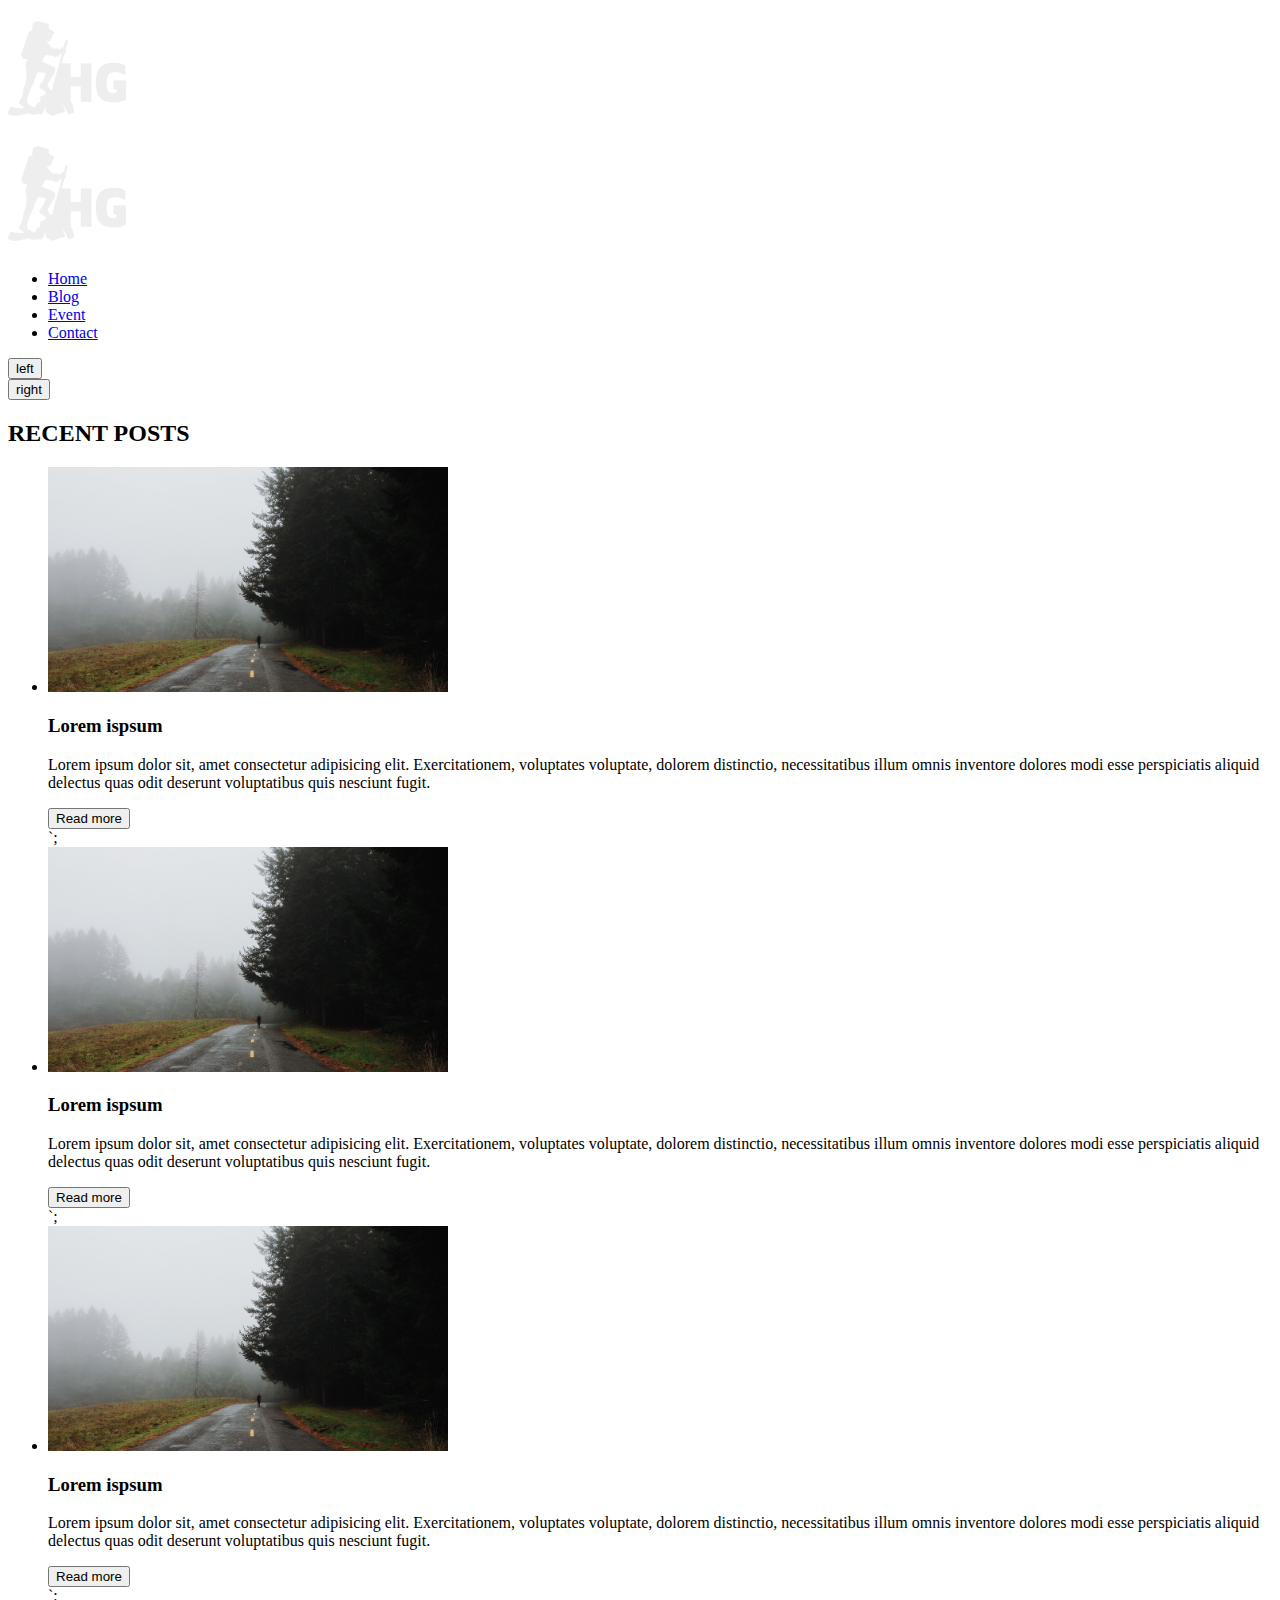
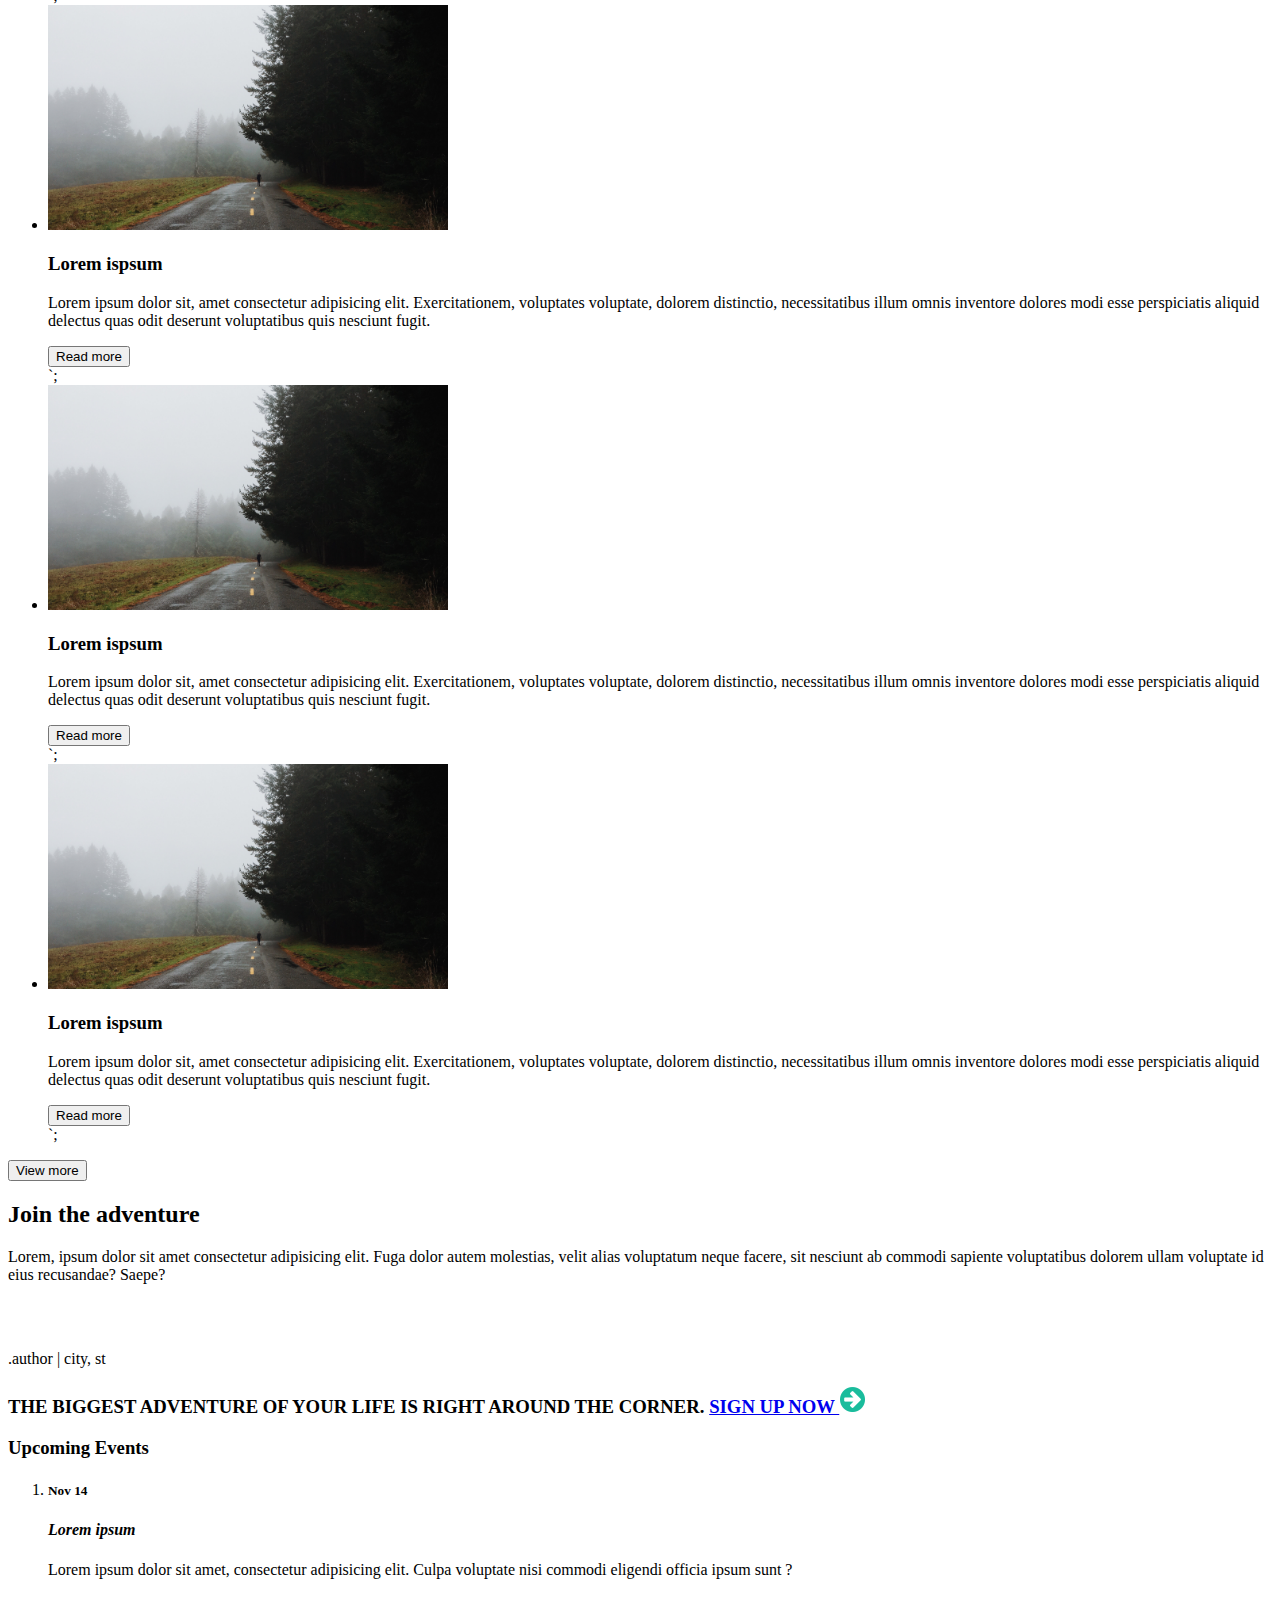
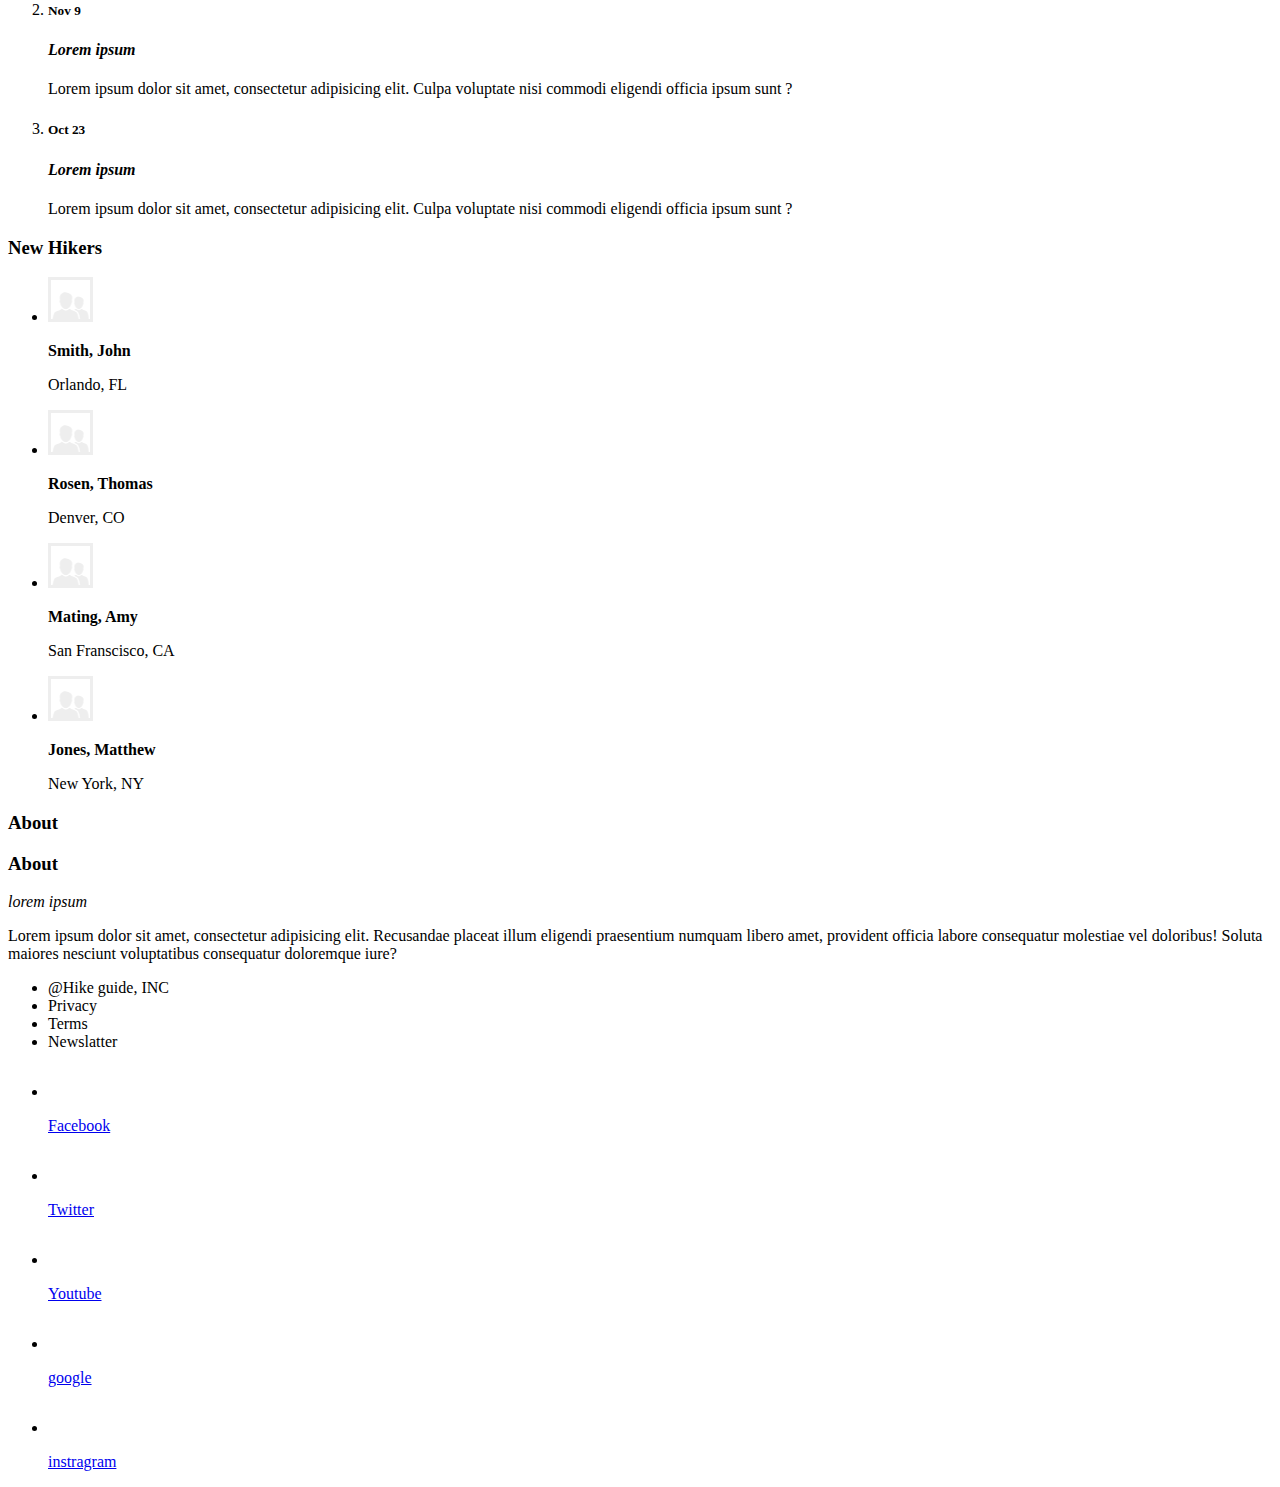
==== index.html @ 16c68457 "Validated all of the hmtl documents" ====
<!-- HTML Comment -->
<!DOCTYPE html>
<html lang="en">

<head>
    <meta charset="UTF-8">
    <meta name="viewport" content="width=device-width, initial-scale=1.0">
    <meta http-equiv="X-UA-Compatible" content="ie=edge">
    <title>Hiker Guide</title>
</head>

<body>
    <header>
        <h1>
            <img src="images/hikersGuide.png" alt="Hiker Guide Logo">
        </h1>
        <nav>
            <h1>
                <img src="images/hikersGuide.png" alt="Hiker Guide Logo">
            </h1>
            <ul>
                <li><a href="#"> Home </a></li>
                <li><a href="./blog.html"> Blog </a></li>
                <li><a href="./Events.html"> Event </a></li>
                <li><a href="./contact.html"> Contact </a></li>
            </ul>
        </nav>


        <button>
            left
        </button>

        <div class="locations"">
                
            </div>
            <button>
                right
            </button>
       
    </header>
    <main>
        <section>
            
                <h2>RECENT POSTS</h2>
        
            
                <ul class=" posts">

            <li>
                <article>
                    <img src="images/hikers1002.jpg" width="400" alt="">
                    <h3>Lorem ispsum </h3>
                    <p>Lorem ipsum dolor sit, amet consectetur adipisicing elit. Exercitationem, voluptates voluptate,
                        dolorem distinctio, necessitatibus illum omnis inventore dolores modi esse perspiciatis aliquid
                        delectus quas odit deserunt voluptatibus quis nesciunt fugit.</p>
                    <button>Read more</button>
                </article>
            </li>`;
            <li>
                <article>
                    <img src="images/hikers1002.jpg" width="400" alt="">
                    <h3>Lorem ispsum </h3>
                    <p>Lorem ipsum dolor sit, amet consectetur adipisicing elit. Exercitationem, voluptates voluptate,
                        dolorem distinctio, necessitatibus illum omnis inventore dolores modi esse perspiciatis aliquid
                        delectus quas odit deserunt voluptatibus quis nesciunt fugit.</p>
                    <button>Read more</button>
                </article>
            </li>`;
            <li>
                <article>
                    <img src="images/hikers1002.jpg" width="400" alt="">
                    <h3>Lorem ispsum </h3>
                    <p>Lorem ipsum dolor sit, amet consectetur adipisicing elit. Exercitationem, voluptates voluptate,
                        dolorem distinctio, necessitatibus illum omnis inventore dolores modi esse perspiciatis aliquid
                        delectus quas odit deserunt voluptatibus quis nesciunt fugit.</p>
                    <button>Read more</button>
                </article>
            </li>`;
            <li>
                <article>
                    <img src="images/hikers1002.jpg" width="400" alt="">
                    <h3>Lorem ispsum </h3>
                    <p>Lorem ipsum dolor sit, amet consectetur adipisicing elit. Exercitationem, voluptates voluptate,
                        dolorem distinctio, necessitatibus illum omnis inventore dolores modi esse perspiciatis aliquid
                        delectus quas odit deserunt voluptatibus quis nesciunt fugit.</p>
                    <button>Read more</button>
                </article>
            </li>`;
            <li>
                <article>
                    <img src="images/hikers1002.jpg" width="400" alt="">
                    <h3>Lorem ispsum </h3>
                    <p>Lorem ipsum dolor sit, amet consectetur adipisicing elit. Exercitationem, voluptates voluptate,
                        dolorem distinctio, necessitatibus illum omnis inventore dolores modi esse perspiciatis aliquid
                        delectus quas odit deserunt voluptatibus quis nesciunt fugit.</p>
                    <button>Read more</button>
                </article>
            </li>`;
            <li>
                <article>
                    <img src="images/hikers1002.jpg" width="400" alt="">
                    <h3>Lorem ispsum </h3>
                    <p>Lorem ipsum dolor sit, amet consectetur adipisicing elit. Exercitationem, voluptates voluptate,
                        dolorem distinctio, necessitatibus illum omnis inventore dolores modi esse perspiciatis aliquid
                        delectus quas odit deserunt voluptatibus quis nesciunt fugit.</p>
                    <button>Read more</button>
                </article>
            </li>`;

            </ul>


            <button>
                View more
            </button>
            </section>
            <section>
                <div>
                    <h2>Join the adventure</h2>
                    <p>Lorem, ipsum dolor sit amet consectetur adipisicing elit. Fuga dolor autem molestias, velit alias
                        voluptatum neque facere, sit nesciunt ab commodi sapiente voluptatibus dolorem ullam voluptate
                        id
                        eius recusandae? Saepe?</p>
                    <div>
                        <img src="images/twitter.png" alt="">
                        <p> .author | city, st </p>
                    </div>
                </div>
                <div>

                    <h3>THE BIGGEST ADVENTURE OF YOUR LIFE IS RIGHT AROUND THE CORNER. <strong><a href="signUp.html">
                                SIGN UP NOW
                                <img src="images/arrow.png" alt=""></a></strong></h3>

                </div>
            </section>

            </main>
            <footer>
                <section>

                    <h3>Upcoming Events</h3>
                    <ol class="events">

                        <li>

                            <h5>Nov <strong>14</strong> </h5>
                            <h4><em>Lorem ipsum</em></h4>
                            <p>Lorem ipsum dolor sit amet, consectetur adipisicing elit. Culpa voluptate nisi commodi
                                eligendi officia ipsum sunt ?</p>

                        </li>
                        <li>

                            <h5>Nov <strong>9</strong> </h5>
                            <h4><em>Lorem ipsum</em></h4>
                            <p>Lorem ipsum dolor sit amet, consectetur adipisicing elit. Culpa voluptate nisi commodi
                                eligendi officia ipsum sunt ?</p>

                        </li>
                        <li>

                            <h5>Oct <strong>23</strong> </h5>
                            <h4><em>Lorem ipsum</em></h4>
                            <p>Lorem ipsum dolor sit amet, consectetur adipisicing elit. Culpa voluptate nisi commodi
                                eligendi officia ipsum sunt ?</p>

                        </li>
                    </ol>
                </section>
                <section>
                    <h3>New Hikers</h3>
                    <ul class="hikers-list">
                        <li>

                            <img src="images/user.png" alt="">
                            <p><strong>Smith, John</strong></p>
                            <p>Orlando, FL</p>

                        </li>
                        <li>

                            <img src="images/user.png" alt="">
                            <p><strong>Rosen, Thomas</strong></p>
                            <p>Denver, CO</p>

                        </li>
                        <li>

                            <img src="images/user.png" alt="">
                            <p><strong>Mating, Amy</strong></p>
                            <p>San Franscisco, CA</p>

                        </li>
                        <li>

                            <img src="images/user.png" alt="">
                            <p><strong>Jones, Matthew</strong></p>
                            <p>New York, NY</p>

                        </li>
                    </ul>
                </section>
                <section>
                    <h3><strong>About</strong></h3>
                    <article class="about">
                        <h3><strong>About</strong></h3>

                        <p><em>lorem ipsum </em></p>
                        <p>Lorem ipsum dolor sit amet, consectetur adipisicing elit. Recusandae placeat illum eligendi
                            praesentium numquam libero amet, provident officia labore consequatur molestiae vel
                            doloribus! Soluta maiores nesciunt voluptatibus consequatur doloremque iure?</p>

                    </article>
                </section>
                <ul>
                    <li>@Hike guide, INC</li>
                    <li>Privacy</li>
                    <li>Terms</li>
                    <li>Newslatter</li>
                </ul>
                <ul>
                    <li>
                        <a href="https://www.facebook.com">
                            <img src="images/facebook.png" alt="">
                            <p>Facebook</p>
                        </a>
                    </li>
                    <li>
                        <a href="https://www.twitter.com">
                            <img src="images/twitter.png" alt="">
                            <p>Twitter</p>
                        </a>
                    </li>
                    <li>
                        <a href="https://www.youtube.com">
                            <img src="images/youtube.png" alt="">
                            <p>Youtube</p>
                        </a>
                    </li>
                    <li>
                        <a href="https://www.google.com">
                            <img src="images/google.png" alt="">
                            <p>google</p>
                        </a>
                    </li>
                    <li>
                        <a href="https://www.instragram.com">
                            <img src="images/instagram.png" alt="">
                            <p>instragram</p>
                        </a>
                    </li>
                </ul>
            </footer>
            <!-- <script src="./js/content.js"></script> -->
</body>

</html>
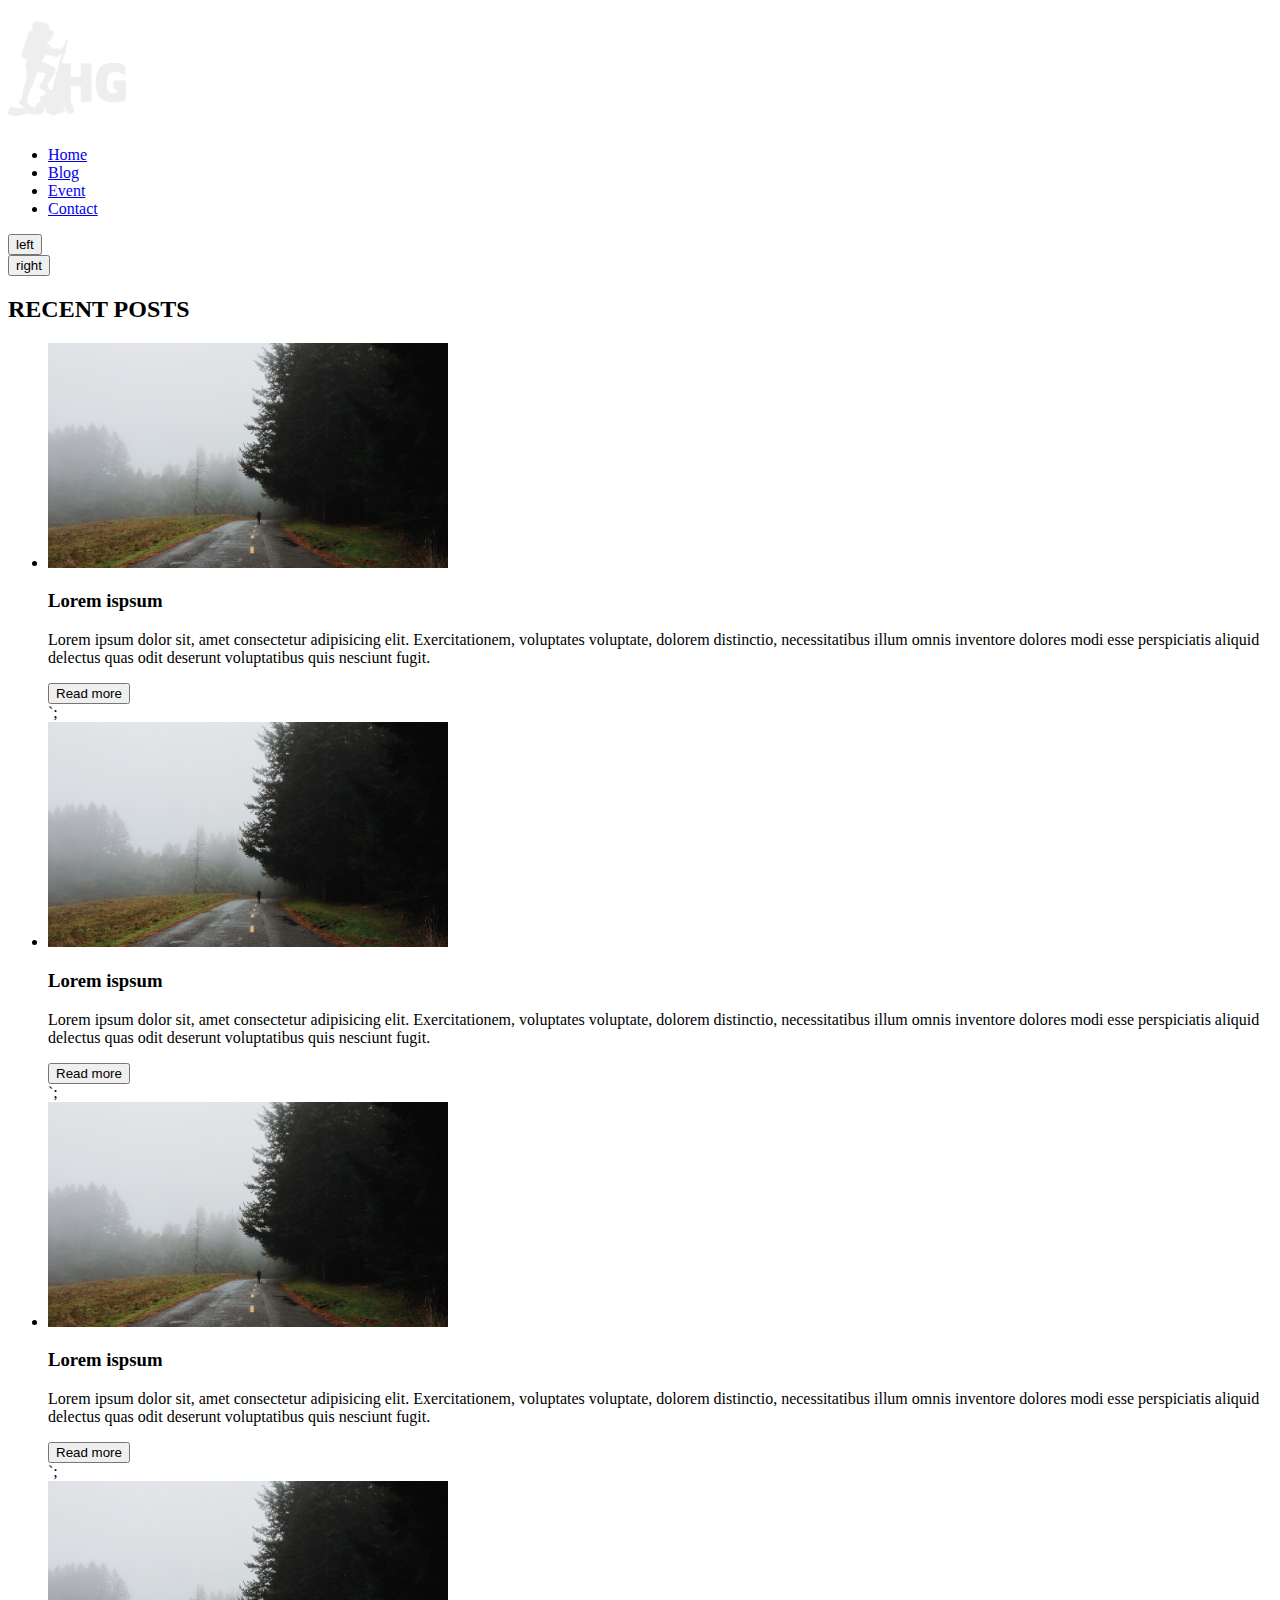
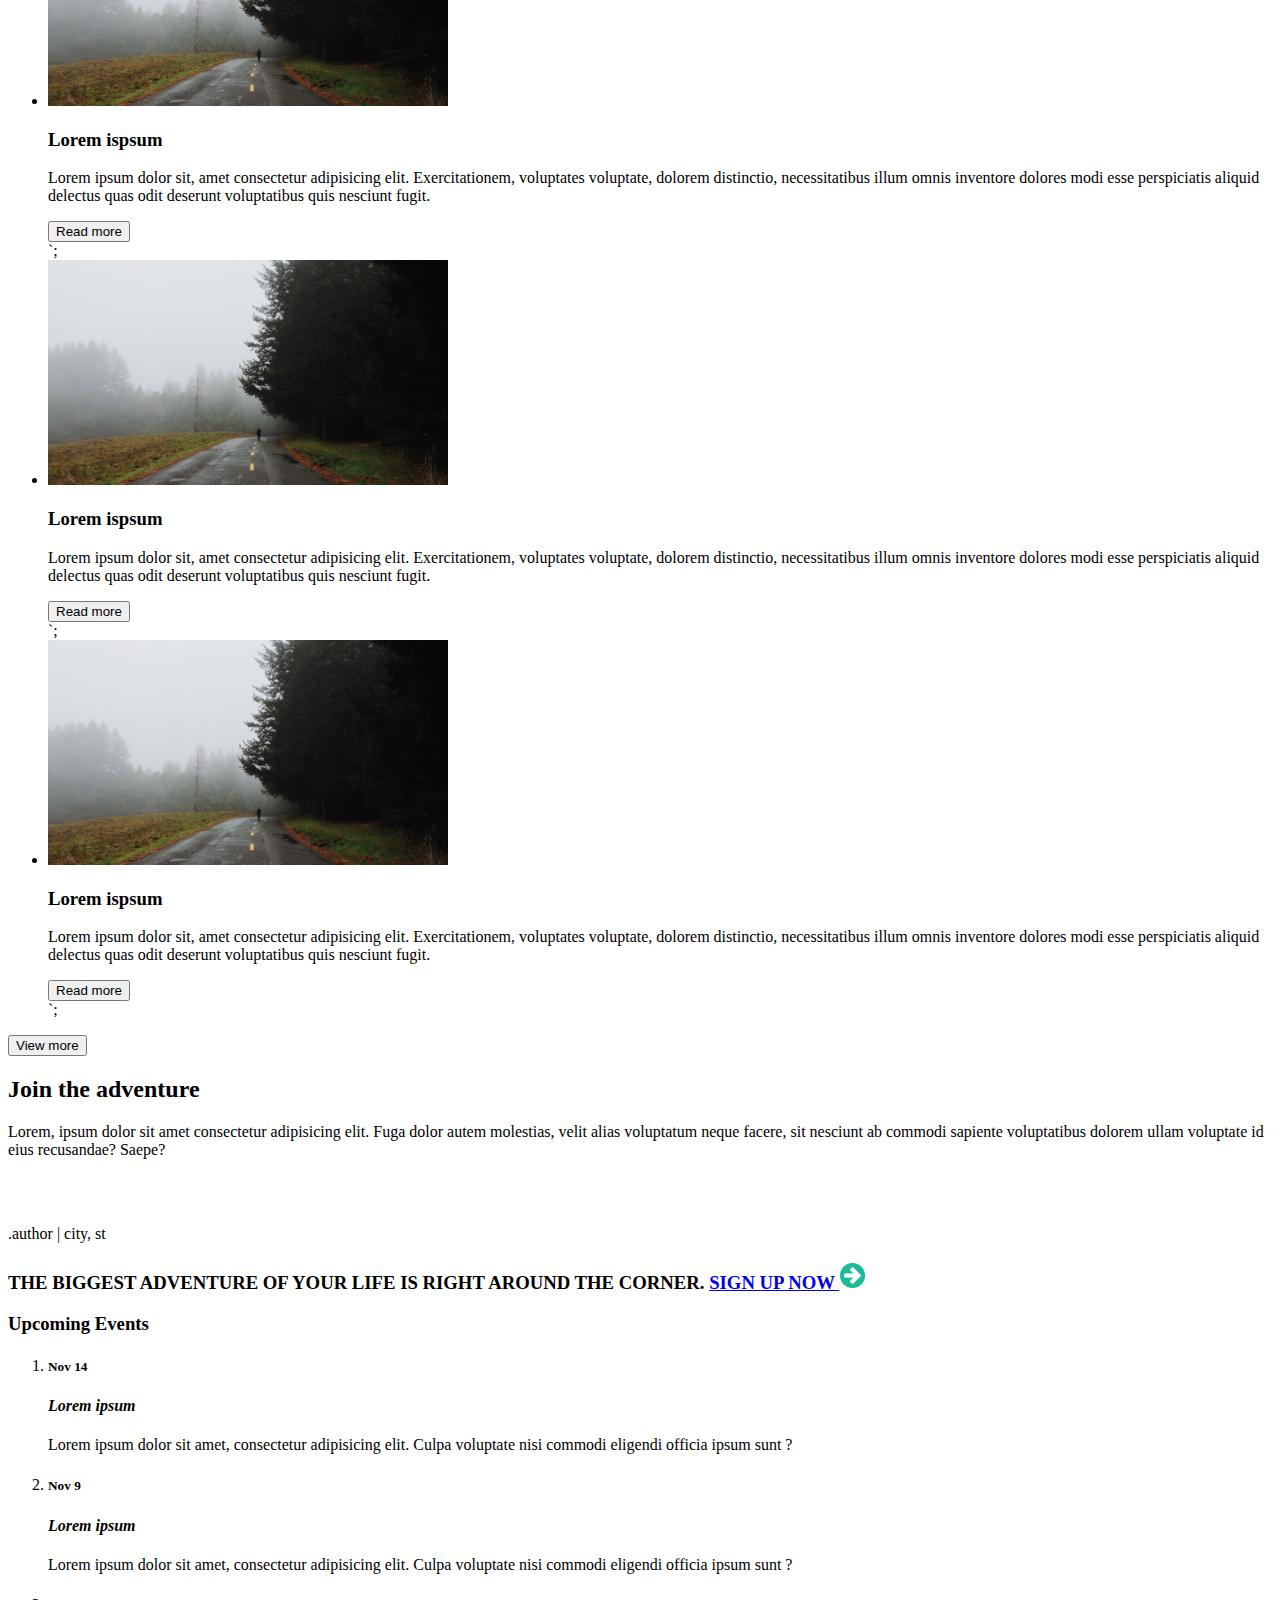
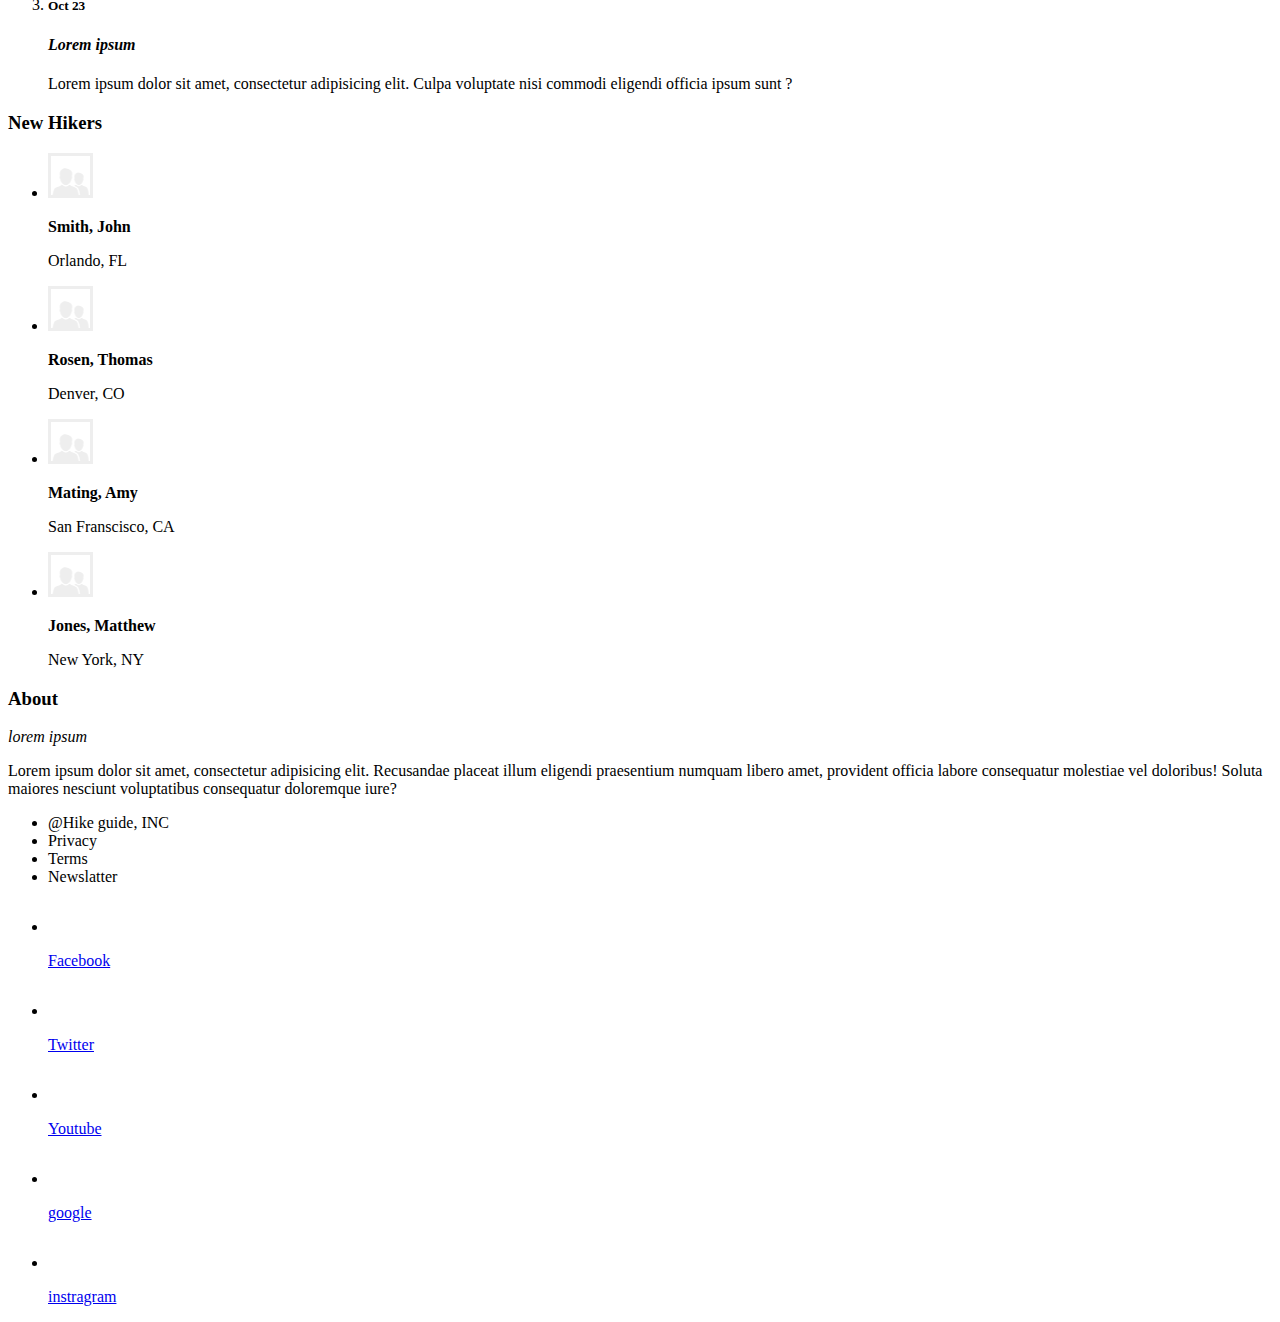
==== commit e3ff6088: "adding json and js to project" ====
--- a/index.html
+++ b/index.html
@@ -15,13 +15,11 @@
             <img src="images/hikersGuide.png" alt="Hiker Guide Logo">
         </h1>
         <nav>
-            <h1>
-                <img src="images/hikersGuide.png" alt="Hiker Guide Logo">
-            </h1>
+
             <ul>
-                <li><a href="#"> Home </a></li>
+                <li><a href="./index.html"> Home </a></li>
                 <li><a href="./blog.html"> Blog </a></li>
-                <li><a href="./Events.html"> Event </a></li>
+                <li><a href="./events.html"> Event </a></li>
                 <li><a href="./contact.html"> Contact </a></li>
             </ul>
         </nav>
@@ -205,7 +203,6 @@
                 <section>
                     <h3><strong>About</strong></h3>
                     <article class="about">
-                        <h3><strong>About</strong></h3>
 
                         <p><em>lorem ipsum </em></p>
                         <p>Lorem ipsum dolor sit amet, consectetur adipisicing elit. Recusandae placeat illum eligendi
@@ -253,7 +250,7 @@
                     </li>
                 </ul>
             </footer>
-            <!-- <script src="./js/content.js"></script> -->
+            <script src="./js/content.js"></script>
 </body>
 
 </html>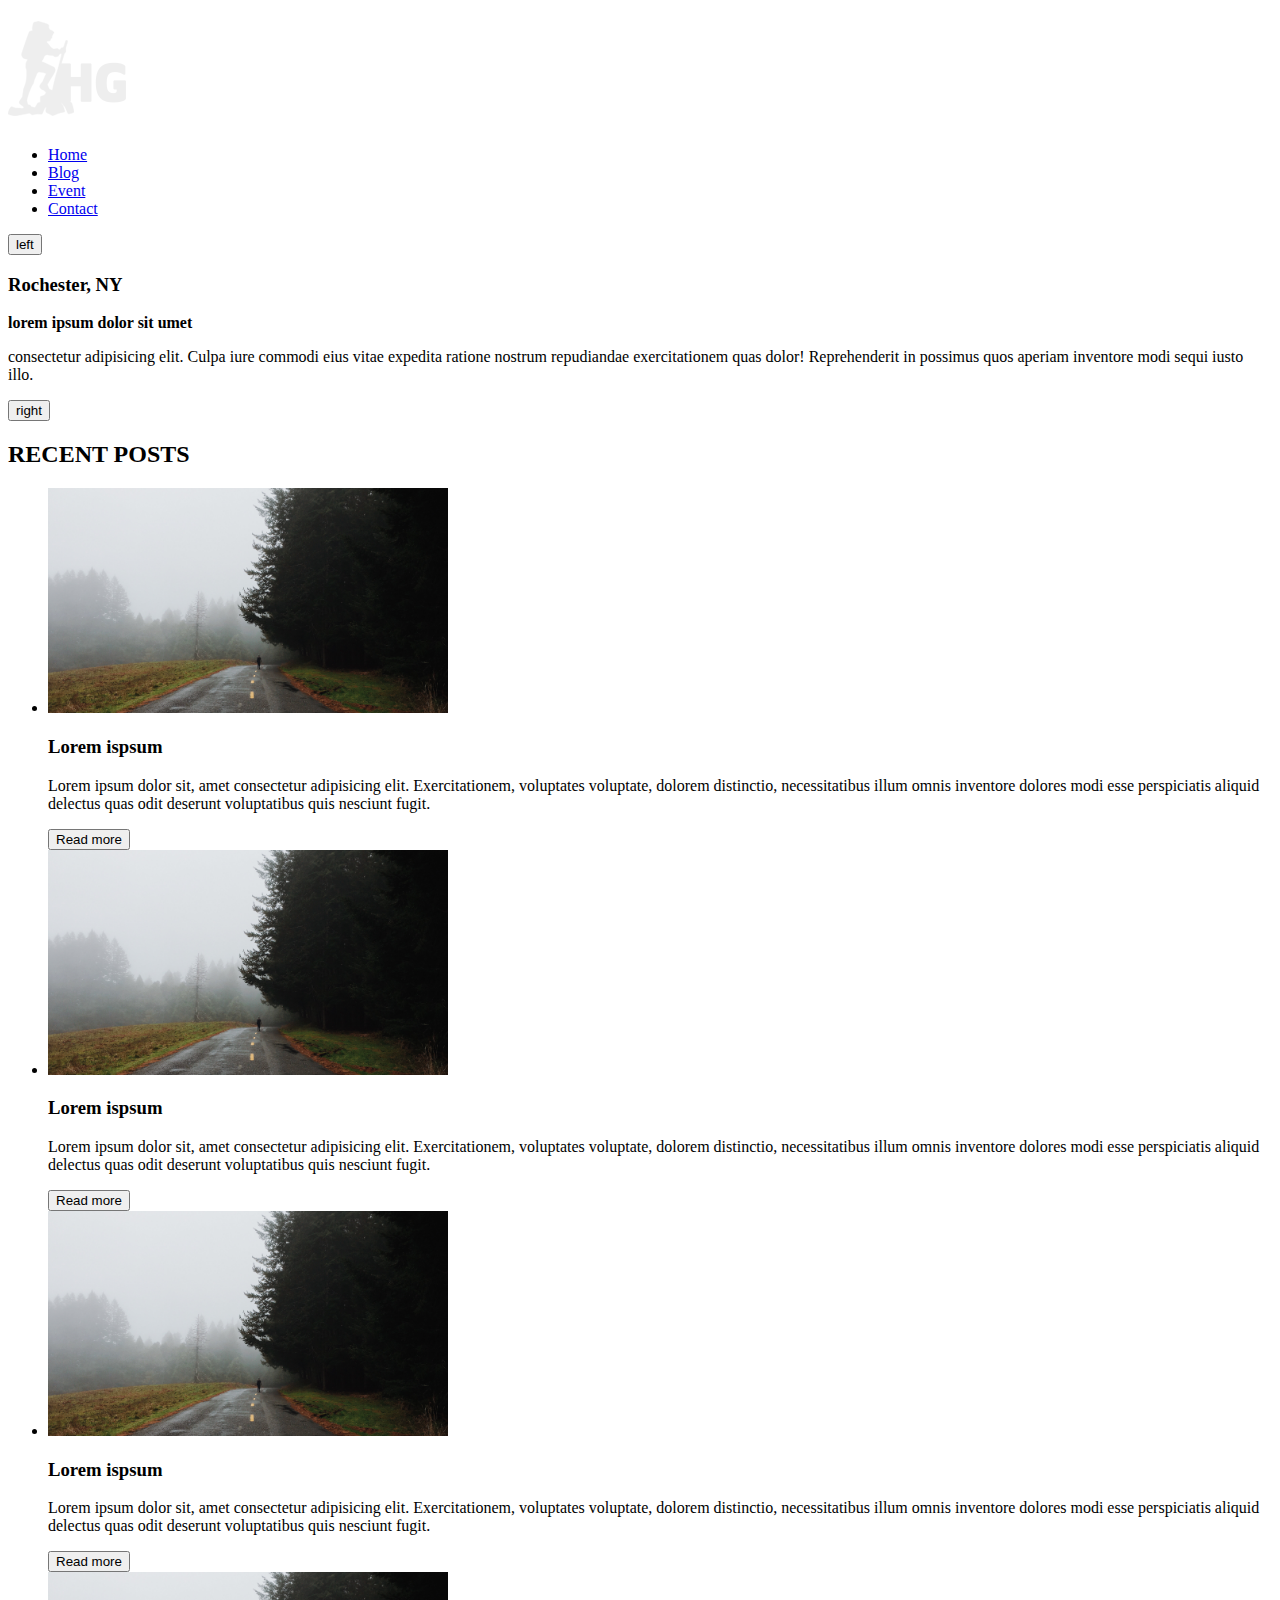
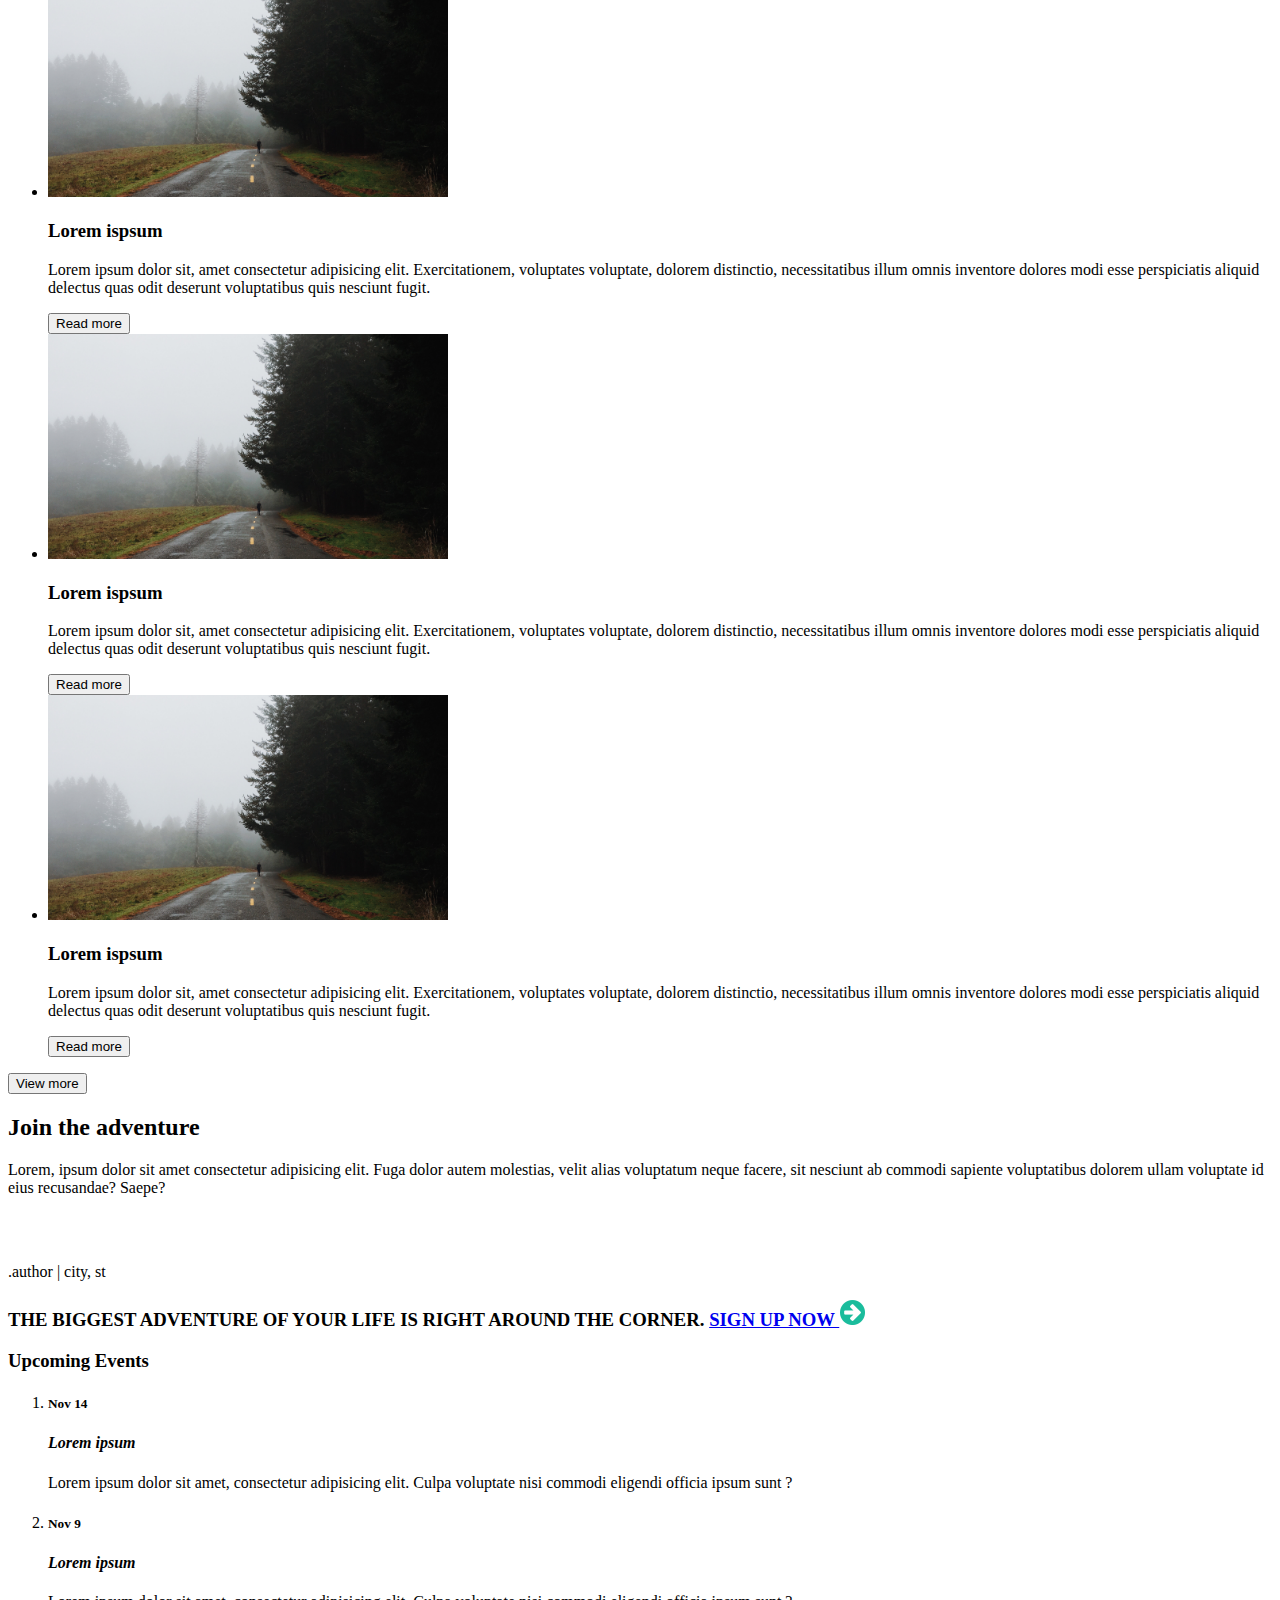
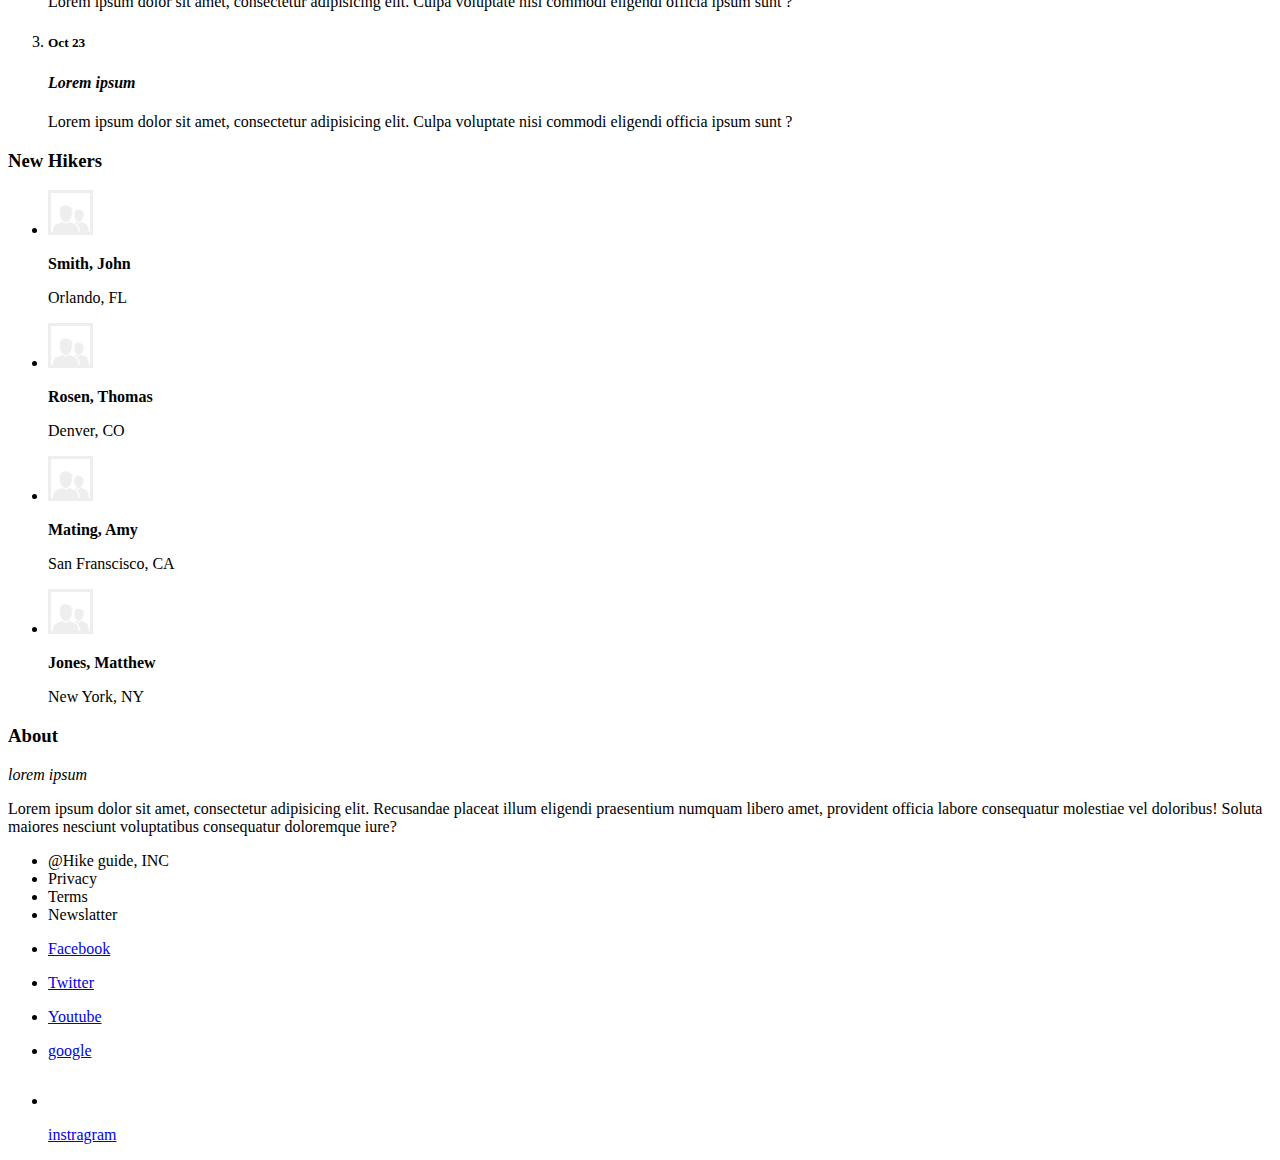
==== commit 164f0371: "Fix index.html and about.html" ====
--- a/index.html
+++ b/index.html
@@ -29,9 +29,12 @@
             left
         </button>
 
-        <div class="locations"">
-                
-            </div>
+           <article class="locations">
+                <h3>Rochester, NY</h3>
+                <strong>lorem ipsum dolor sit umet</strong>
+                <p>consectetur adipisicing elit. Culpa iure commodi eius vitae expedita ratione nostrum repudiandae exercitationem quas dolor! Reprehenderit in possimus quos aperiam inventore modi sequi iusto illo.</p>
+           </article>
+
             <button>
                 right
             </button>
@@ -43,68 +46,68 @@
                 <h2>RECENT POSTS</h2>
         
             
-                <ul class=" posts">
-
-            <li>
-                <article>
-                    <img src="images/hikers1002.jpg" width="400" alt="">
-                    <h3>Lorem ispsum </h3>
-                    <p>Lorem ipsum dolor sit, amet consectetur adipisicing elit. Exercitationem, voluptates voluptate,
-                        dolorem distinctio, necessitatibus illum omnis inventore dolores modi esse perspiciatis aliquid
-                        delectus quas odit deserunt voluptatibus quis nesciunt fugit.</p>
-                    <button>Read more</button>
-                </article>
-            </li>`;
-            <li>
-                <article>
-                    <img src="images/hikers1002.jpg" width="400" alt="">
-                    <h3>Lorem ispsum </h3>
-                    <p>Lorem ipsum dolor sit, amet consectetur adipisicing elit. Exercitationem, voluptates voluptate,
-                        dolorem distinctio, necessitatibus illum omnis inventore dolores modi esse perspiciatis aliquid
-                        delectus quas odit deserunt voluptatibus quis nesciunt fugit.</p>
-                    <button>Read more</button>
-                </article>
-            </li>`;
-            <li>
-                <article>
-                    <img src="images/hikers1002.jpg" width="400" alt="">
-                    <h3>Lorem ispsum </h3>
-                    <p>Lorem ipsum dolor sit, amet consectetur adipisicing elit. Exercitationem, voluptates voluptate,
-                        dolorem distinctio, necessitatibus illum omnis inventore dolores modi esse perspiciatis aliquid
-                        delectus quas odit deserunt voluptatibus quis nesciunt fugit.</p>
-                    <button>Read more</button>
-                </article>
-            </li>`;
-            <li>
-                <article>
-                    <img src="images/hikers1002.jpg" width="400" alt="">
-                    <h3>Lorem ispsum </h3>
-                    <p>Lorem ipsum dolor sit, amet consectetur adipisicing elit. Exercitationem, voluptates voluptate,
-                        dolorem distinctio, necessitatibus illum omnis inventore dolores modi esse perspiciatis aliquid
-                        delectus quas odit deserunt voluptatibus quis nesciunt fugit.</p>
-                    <button>Read more</button>
-                </article>
-            </li>`;
-            <li>
-                <article>
-                    <img src="images/hikers1002.jpg" width="400" alt="">
-                    <h3>Lorem ispsum </h3>
-                    <p>Lorem ipsum dolor sit, amet consectetur adipisicing elit. Exercitationem, voluptates voluptate,
-                        dolorem distinctio, necessitatibus illum omnis inventore dolores modi esse perspiciatis aliquid
-                        delectus quas odit deserunt voluptatibus quis nesciunt fugit.</p>
-                    <button>Read more</button>
-                </article>
-            </li>`;
-            <li>
-                <article>
-                    <img src="images/hikers1002.jpg" width="400" alt="">
-                    <h3>Lorem ispsum </h3>
-                    <p>Lorem ipsum dolor sit, amet consectetur adipisicing elit. Exercitationem, voluptates voluptate,
-                        dolorem distinctio, necessitatibus illum omnis inventore dolores modi esse perspiciatis aliquid
-                        delectus quas odit deserunt voluptatibus quis nesciunt fugit.</p>
-                    <button>Read more</button>
-                </article>
-            </li>`;
+                <ul class="posts">
+
+            <li>
+                <article>
+                    <img src="images/hikers1002.jpg" width="400" alt="">
+                    <h3>Lorem ispsum </h3>
+                    <p>Lorem ipsum dolor sit, amet consectetur adipisicing elit. Exercitationem, voluptates voluptate,
+                        dolorem distinctio, necessitatibus illum omnis inventore dolores modi esse perspiciatis aliquid
+                        delectus quas odit deserunt voluptatibus quis nesciunt fugit.</p>
+                    <button>Read more</button>
+                </article>
+            </li>
+            <li>
+                <article>
+                    <img src="images/hikers1002.jpg" width="400" alt="">
+                    <h3>Lorem ispsum </h3>
+                    <p>Lorem ipsum dolor sit, amet consectetur adipisicing elit. Exercitationem, voluptates voluptate,
+                        dolorem distinctio, necessitatibus illum omnis inventore dolores modi esse perspiciatis aliquid
+                        delectus quas odit deserunt voluptatibus quis nesciunt fugit.</p>
+                    <button>Read more</button>
+                </article>
+            </li>
+            <li>
+                <article>
+                    <img src="images/hikers1002.jpg" width="400" alt="">
+                    <h3>Lorem ispsum </h3>
+                    <p>Lorem ipsum dolor sit, amet consectetur adipisicing elit. Exercitationem, voluptates voluptate,
+                        dolorem distinctio, necessitatibus illum omnis inventore dolores modi esse perspiciatis aliquid
+                        delectus quas odit deserunt voluptatibus quis nesciunt fugit.</p>
+                    <button>Read more</button>
+                </article>
+            </li>
+            <li>
+                <article>
+                    <img src="images/hikers1002.jpg" width="400" alt="">
+                    <h3>Lorem ispsum </h3>
+                    <p>Lorem ipsum dolor sit, amet consectetur adipisicing elit. Exercitationem, voluptates voluptate,
+                        dolorem distinctio, necessitatibus illum omnis inventore dolores modi esse perspiciatis aliquid
+                        delectus quas odit deserunt voluptatibus quis nesciunt fugit.</p>
+                    <button>Read more</button>
+                </article>
+            </li>
+            <li>
+                <article>
+                    <img src="images/hikers1002.jpg" width="400" alt="">
+                    <h3>Lorem ispsum </h3>
+                    <p>Lorem ipsum dolor sit, amet consectetur adipisicing elit. Exercitationem, voluptates voluptate,
+                        dolorem distinctio, necessitatibus illum omnis inventore dolores modi esse perspiciatis aliquid
+                        delectus quas odit deserunt voluptatibus quis nesciunt fugit.</p>
+                    <button>Read more</button>
+                </article>
+            </li>
+            <li>
+                <article>
+                    <img src="images/hikers1002.jpg" width="400" alt="">
+                    <h3>Lorem ispsum </h3>
+                    <p>Lorem ipsum dolor sit, amet consectetur adipisicing elit. Exercitationem, voluptates voluptate,
+                        dolorem distinctio, necessitatibus illum omnis inventore dolores modi esse perspiciatis aliquid
+                        delectus quas odit deserunt voluptatibus quis nesciunt fugit.</p>
+                    <button>Read more</button>
+                </article>
+            </li>
 
             </ul>
 
@@ -200,16 +203,14 @@
                         </li>
                     </ul>
                 </section>
-                <section>
-                    <h3><strong>About</strong></h3>
-                    <article class="about">
-
+                <section class="about">
+                    
+                        <h3><strong>About</strong></h3>
                         <p><em>lorem ipsum </em></p>
                         <p>Lorem ipsum dolor sit amet, consectetur adipisicing elit. Recusandae placeat illum eligendi
                             praesentium numquam libero amet, provident officia labore consequatur molestiae vel
                             doloribus! Soluta maiores nesciunt voluptatibus consequatur doloremque iure?</p>
 
-                    </article>
                 </section>
                 <ul>
                     <li>@Hike guide, INC</li>
@@ -220,25 +221,21 @@
                 <ul>
                     <li>
                         <a href="https://www.facebook.com">
-                            <img src="images/facebook.png" alt="">
                             <p>Facebook</p>
                         </a>
                     </li>
                     <li>
                         <a href="https://www.twitter.com">
-                            <img src="images/twitter.png" alt="">
                             <p>Twitter</p>
                         </a>
                     </li>
                     <li>
                         <a href="https://www.youtube.com">
-                            <img src="images/youtube.png" alt="">
                             <p>Youtube</p>
                         </a>
                     </li>
                     <li>
                         <a href="https://www.google.com">
-                            <img src="images/google.png" alt="">
                             <p>google</p>
                         </a>
                     </li>
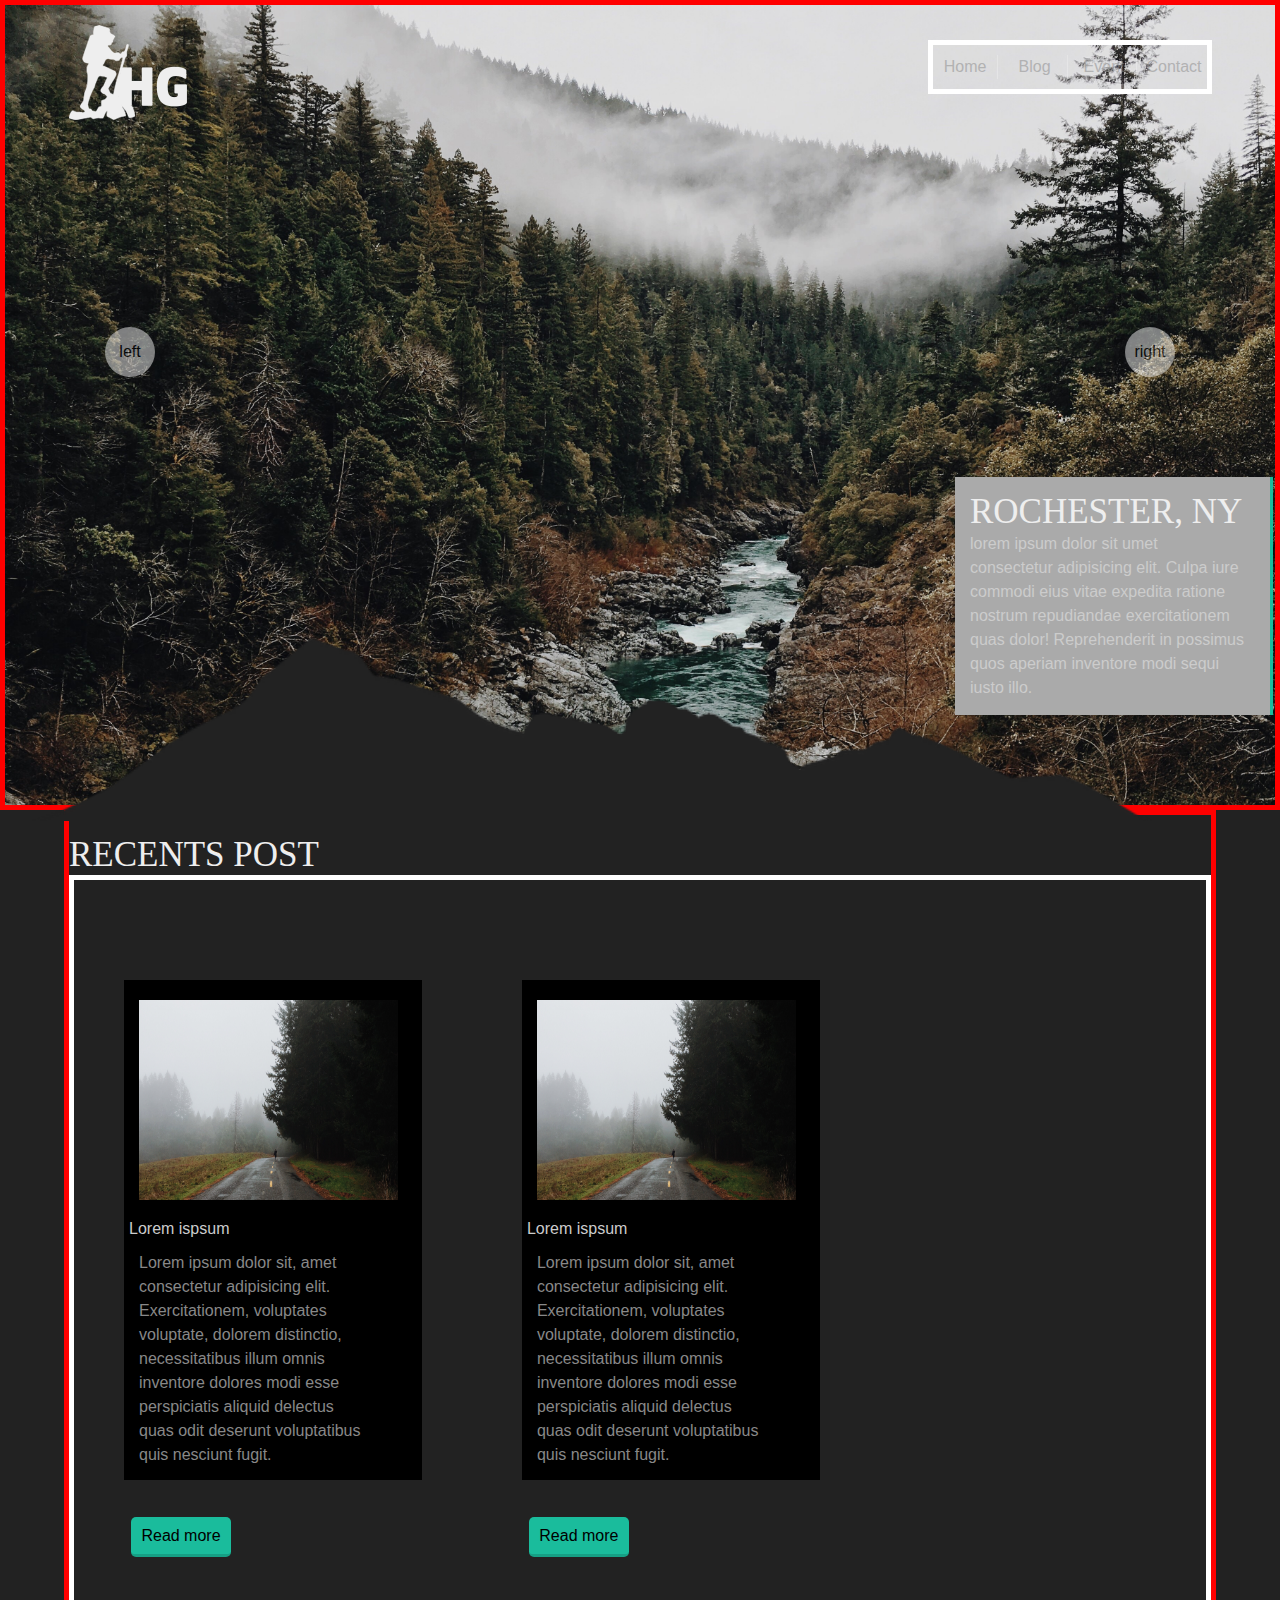
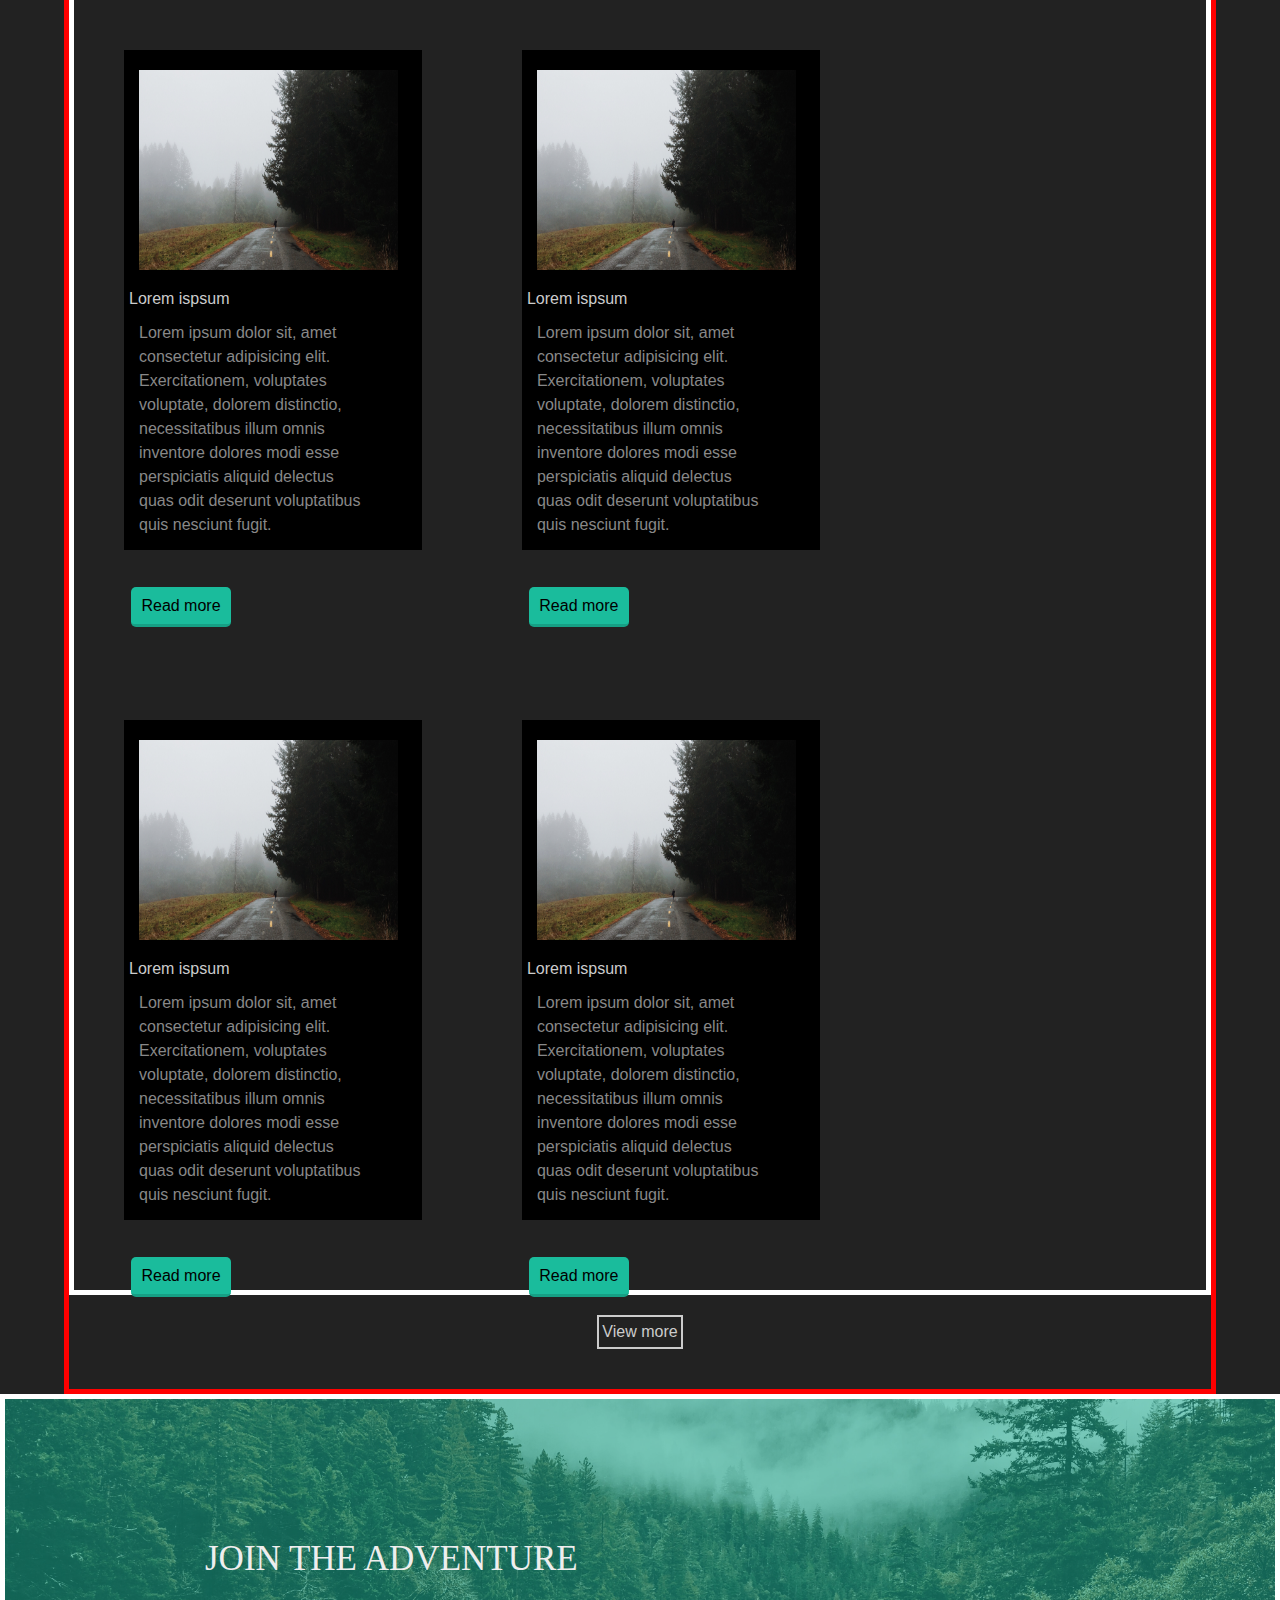
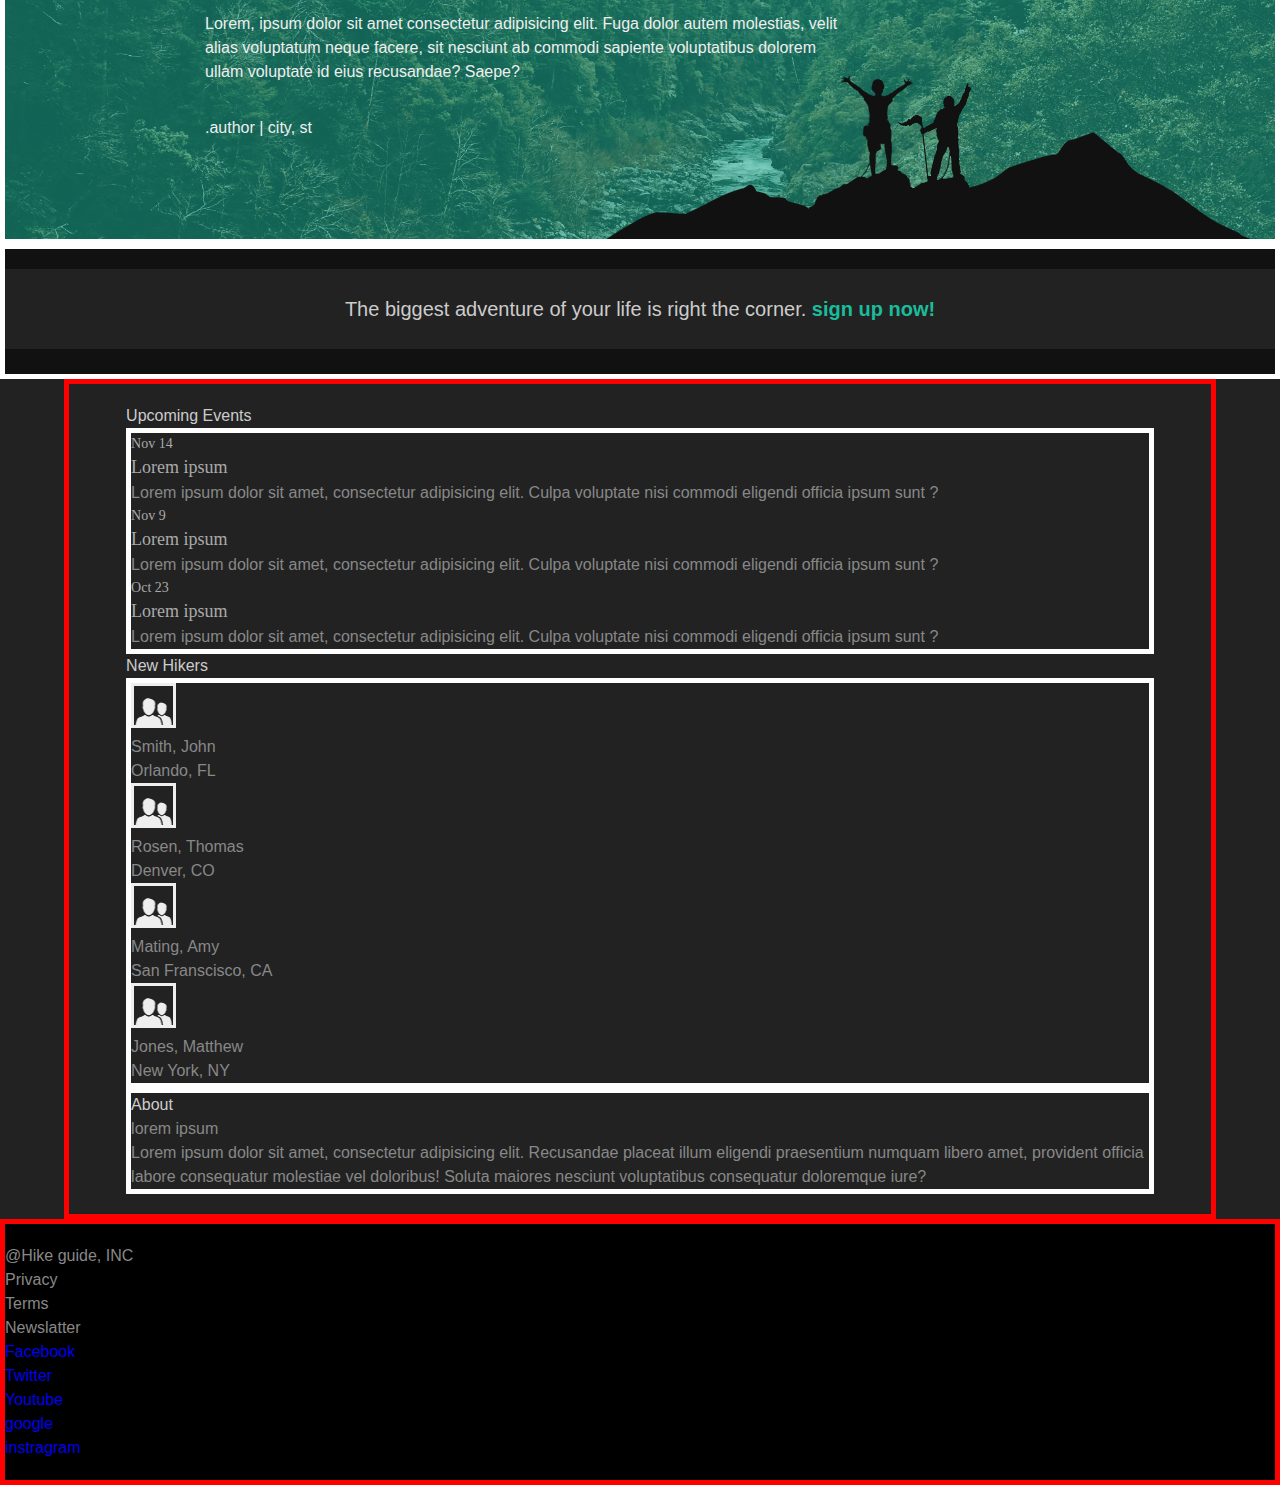
==== commit 7e9c0a4f: "css file created with have of the index page done" ====
--- a/index.html
+++ b/index.html
@@ -7,14 +7,18 @@
     <meta name="viewport" content="width=device-width, initial-scale=1.0">
     <meta http-equiv="X-UA-Compatible" content="ie=edge">
     <title>Hiker Guide</title>
+    <link rel="stylesheet" href="css/reset.css">
+    <link rel="stylesheet" href="css/main.css">
 </head>
 
 <body>
-    <header>
+  <header>
+        <section>
         <h1>
             <img src="images/hikersGuide.png" alt="Hiker Guide Logo">
         </h1>
-        <nav>
+        <nav class="wrapper">
+
 
             <ul>
                 <li><a href="./index.html"> Home </a></li>
@@ -23,231 +27,246 @@
                 <li><a href="./contact.html"> Contact </a></li>
             </ul>
         </nav>
-
-
+    </section>
+    
+    <section id="banner">
+        <div id="carol-buttons">
         <button>
             left
         </button>
-
-           <article class="locations">
-                <h3>Rochester, NY</h3>
-                <strong>lorem ipsum dolor sit umet</strong>
-                <p>consectetur adipisicing elit. Culpa iure commodi eius vitae expedita ratione nostrum repudiandae exercitationem quas dolor! Reprehenderit in possimus quos aperiam inventore modi sequi iusto illo.</p>
-           </article>
-
-            <button>
+        <button>
                 right
             </button>
+        </div>
+        <article class="locations">
+            <h2>Rochester, NY</h2>
+            <strong>lorem ipsum dolor sit umet</strong>
+            <p>consectetur adipisicing elit. Culpa iure commodi eius vitae expedita ratione nostrum repudiandae
+                exercitationem quas dolor! Reprehenderit in possimus quos aperiam inventore modi sequi iusto illo.
+            </p>
+        </article>
+
        
-    </header>
-    <main>
+    </section>
+</header>
+
+    <section>
+
+        <h2>Recents Post</h2>
+
+
+        <ul class="posts wrapper">
+
+            <li>
+                <article>
+                    <img src="images/hikers1002.jpg" width="400" alt="">
+                    <h3>Lorem ispsum </h3>
+                    <p>Lorem ipsum dolor sit, amet consectetur adipisicing elit. Exercitationem, voluptates
+                        voluptate,
+                        dolorem distinctio, necessitatibus illum omnis inventore dolores modi esse perspiciatis
+                        aliquid
+                        delectus quas odit deserunt voluptatibus quis nesciunt fugit.</p>
+                    <button>Read more</button>
+                </article>
+            </li>
+            <li>
+                <article>
+                    <img src="images/hikers1002.jpg" width="400" alt="">
+                    <h3>Lorem ispsum </h3>
+                    <p>Lorem ipsum dolor sit, amet consectetur adipisicing elit. Exercitationem, voluptates
+                        voluptate,
+                        dolorem distinctio, necessitatibus illum omnis inventore dolores modi esse perspiciatis
+                        aliquid
+                        delectus quas odit deserunt voluptatibus quis nesciunt fugit.</p>
+                    <button>Read more</button>
+                </article>
+            </li>
+            <li>
+                <article>
+                    <img src="images/hikers1002.jpg" width="400" alt="">
+                    <h3>Lorem ispsum </h3>
+                    <p>Lorem ipsum dolor sit, amet consectetur adipisicing elit. Exercitationem, voluptates
+                        voluptate,
+                        dolorem distinctio, necessitatibus illum omnis inventore dolores modi esse perspiciatis
+                        aliquid
+                        delectus quas odit deserunt voluptatibus quis nesciunt fugit.</p>
+                    <button>Read more</button>
+                </article>
+            </li>
+            <li>
+                <article>
+                    <img src="images/hikers1002.jpg" width="400" alt="">
+                    <h3>Lorem ispsum </h3>
+                    <p>Lorem ipsum dolor sit, amet consectetur adipisicing elit. Exercitationem, voluptates
+                        voluptate,
+                        dolorem distinctio, necessitatibus illum omnis inventore dolores modi esse perspiciatis
+                        aliquid
+                        delectus quas odit deserunt voluptatibus quis nesciunt fugit.</p>
+                    <button>Read more</button>
+                </article>
+            </li>
+            <li>
+                <article>
+                    <img src="images/hikers1002.jpg" width="400" alt="">
+                    <h3>Lorem ispsum </h3>
+                    <p>Lorem ipsum dolor sit, amet consectetur adipisicing elit. Exercitationem, voluptates
+                        voluptate,
+                        dolorem distinctio, necessitatibus illum omnis inventore dolores modi esse perspiciatis
+                        aliquid
+                        delectus quas odit deserunt voluptatibus quis nesciunt fugit.</p>
+                    <button>Read more</button>
+                </article>
+            </li>
+            <li>
+                <article>
+                    <img src="images/hikers1002.jpg" width="400" alt="">
+                    <h3>Lorem ispsum </h3>
+                    <p>Lorem ipsum dolor sit, amet consectetur adipisicing elit. Exercitationem, voluptates
+                        voluptate,
+                        dolorem distinctio, necessitatibus illum omnis inventore dolores modi esse perspiciatis
+                        aliquid
+                        delectus quas odit deserunt voluptatibus quis nesciunt fugit.</p>
+                    <button>Read more</button>
+                </article>
+            </li>
+
+        </ul>
+
+
+        <button>
+            View more
+        </button>
+
+    </section>
+    <section class="wrapper" id="join">
+
+        <h2>Join the adventure</h2>
+        <p>Lorem, ipsum dolor sit amet consectetur adipisicing elit. Fuga dolor autem molestias, velit alias
+            voluptatum neque facere, sit nesciunt ab commodi sapiente voluptatibus dolorem ullam voluptate
+            id
+            eius recusandae? Saepe?</p>
+
+        <p> .author | city, st </p>
+
+    </section>
+    <section class="wrapper" id="signUp">
+        <h3>The biggest adventure of your life is right the corner. <strong><a href="contact.html">
+                    sign up now!</a></strong></h3>
+
+    </section>
+
+    <section>
         <section>
-            
-                <h2>RECENT POSTS</h2>
-        
-            
-                <ul class="posts">
-
-            <li>
-                <article>
-                    <img src="images/hikers1002.jpg" width="400" alt="">
-                    <h3>Lorem ispsum </h3>
-                    <p>Lorem ipsum dolor sit, amet consectetur adipisicing elit. Exercitationem, voluptates voluptate,
-                        dolorem distinctio, necessitatibus illum omnis inventore dolores modi esse perspiciatis aliquid
-                        delectus quas odit deserunt voluptatibus quis nesciunt fugit.</p>
-                    <button>Read more</button>
-                </article>
-            </li>
-            <li>
-                <article>
-                    <img src="images/hikers1002.jpg" width="400" alt="">
-                    <h3>Lorem ispsum </h3>
-                    <p>Lorem ipsum dolor sit, amet consectetur adipisicing elit. Exercitationem, voluptates voluptate,
-                        dolorem distinctio, necessitatibus illum omnis inventore dolores modi esse perspiciatis aliquid
-                        delectus quas odit deserunt voluptatibus quis nesciunt fugit.</p>
-                    <button>Read more</button>
-                </article>
-            </li>
-            <li>
-                <article>
-                    <img src="images/hikers1002.jpg" width="400" alt="">
-                    <h3>Lorem ispsum </h3>
-                    <p>Lorem ipsum dolor sit, amet consectetur adipisicing elit. Exercitationem, voluptates voluptate,
-                        dolorem distinctio, necessitatibus illum omnis inventore dolores modi esse perspiciatis aliquid
-                        delectus quas odit deserunt voluptatibus quis nesciunt fugit.</p>
-                    <button>Read more</button>
-                </article>
-            </li>
-            <li>
-                <article>
-                    <img src="images/hikers1002.jpg" width="400" alt="">
-                    <h3>Lorem ispsum </h3>
-                    <p>Lorem ipsum dolor sit, amet consectetur adipisicing elit. Exercitationem, voluptates voluptate,
-                        dolorem distinctio, necessitatibus illum omnis inventore dolores modi esse perspiciatis aliquid
-                        delectus quas odit deserunt voluptatibus quis nesciunt fugit.</p>
-                    <button>Read more</button>
-                </article>
-            </li>
-            <li>
-                <article>
-                    <img src="images/hikers1002.jpg" width="400" alt="">
-                    <h3>Lorem ispsum </h3>
-                    <p>Lorem ipsum dolor sit, amet consectetur adipisicing elit. Exercitationem, voluptates voluptate,
-                        dolorem distinctio, necessitatibus illum omnis inventore dolores modi esse perspiciatis aliquid
-                        delectus quas odit deserunt voluptatibus quis nesciunt fugit.</p>
-                    <button>Read more</button>
-                </article>
-            </li>
-            <li>
-                <article>
-                    <img src="images/hikers1002.jpg" width="400" alt="">
-                    <h3>Lorem ispsum </h3>
-                    <p>Lorem ipsum dolor sit, amet consectetur adipisicing elit. Exercitationem, voluptates voluptate,
-                        dolorem distinctio, necessitatibus illum omnis inventore dolores modi esse perspiciatis aliquid
-                        delectus quas odit deserunt voluptatibus quis nesciunt fugit.</p>
-                    <button>Read more</button>
-                </article>
-            </li>
-
+
+            <h3>Upcoming Events</h3>
+            <ol class="events wrapper">
+
+                <li>
+
+                    <h5>Nov <strong>14</strong> </h5>
+                    <h4><em>Lorem ipsum</em></h4>
+                    <p>Lorem ipsum dolor sit amet, consectetur adipisicing elit. Culpa voluptate nisi commodi
+                        eligendi officia ipsum sunt ?</p>
+
+                </li>
+                <li>
+
+                    <h5>Nov <strong>9</strong> </h5>
+                    <h4><em>Lorem ipsum</em></h4>
+                    <p>Lorem ipsum dolor sit amet, consectetur adipisicing elit. Culpa voluptate nisi commodi
+                        eligendi officia ipsum sunt ?</p>
+
+                </li>
+                <li>
+
+                    <h5>Oct <strong>23</strong> </h5>
+                    <h4><em>Lorem ipsum</em></h4>
+                    <p>Lorem ipsum dolor sit amet, consectetur adipisicing elit. Culpa voluptate nisi commodi
+                        eligendi officia ipsum sunt ?</p>
+
+                </li>
+            </ol>
+        </section>
+        <section>
+            <h3>New Hikers</h3>
+            <ul class="hikers-list wrapper">
+                <li>
+
+                    <img src="images/user.png" alt="">
+                    <p><strong>Smith, John</strong></p>
+                    <p>Orlando, FL</p>
+
+                </li>
+                <li>
+
+                    <img src="images/user.png" alt="">
+                    <p><strong>Rosen, Thomas</strong></p>
+                    <p>Denver, CO</p>
+
+                </li>
+                <li>
+
+                    <img src="images/user.png" alt="">
+                    <p><strong>Mating, Amy</strong></p>
+                    <p>San Franscisco, CA</p>
+
+                </li>
+                <li>
+
+                    <img src="images/user.png" alt="">
+                    <p><strong>Jones, Matthew</strong></p>
+                    <p>New York, NY</p>
+
+                </li>
             </ul>
-
-
-            <button>
-                View more
-            </button>
-            </section>
-            <section>
-                <div>
-                    <h2>Join the adventure</h2>
-                    <p>Lorem, ipsum dolor sit amet consectetur adipisicing elit. Fuga dolor autem molestias, velit alias
-                        voluptatum neque facere, sit nesciunt ab commodi sapiente voluptatibus dolorem ullam voluptate
-                        id
-                        eius recusandae? Saepe?</p>
-                    <div>
-                        <img src="images/twitter.png" alt="">
-                        <p> .author | city, st </p>
-                    </div>
-                </div>
-                <div>
-
-                    <h3>THE BIGGEST ADVENTURE OF YOUR LIFE IS RIGHT AROUND THE CORNER. <strong><a href="signUp.html">
-                                SIGN UP NOW
-                                <img src="images/arrow.png" alt=""></a></strong></h3>
-
-                </div>
-            </section>
-
-            </main>
-            <footer>
-                <section>
-
-                    <h3>Upcoming Events</h3>
-                    <ol class="events">
-
-                        <li>
-
-                            <h5>Nov <strong>14</strong> </h5>
-                            <h4><em>Lorem ipsum</em></h4>
-                            <p>Lorem ipsum dolor sit amet, consectetur adipisicing elit. Culpa voluptate nisi commodi
-                                eligendi officia ipsum sunt ?</p>
-
-                        </li>
-                        <li>
-
-                            <h5>Nov <strong>9</strong> </h5>
-                            <h4><em>Lorem ipsum</em></h4>
-                            <p>Lorem ipsum dolor sit amet, consectetur adipisicing elit. Culpa voluptate nisi commodi
-                                eligendi officia ipsum sunt ?</p>
-
-                        </li>
-                        <li>
-
-                            <h5>Oct <strong>23</strong> </h5>
-                            <h4><em>Lorem ipsum</em></h4>
-                            <p>Lorem ipsum dolor sit amet, consectetur adipisicing elit. Culpa voluptate nisi commodi
-                                eligendi officia ipsum sunt ?</p>
-
-                        </li>
-                    </ol>
-                </section>
-                <section>
-                    <h3>New Hikers</h3>
-                    <ul class="hikers-list">
-                        <li>
-
-                            <img src="images/user.png" alt="">
-                            <p><strong>Smith, John</strong></p>
-                            <p>Orlando, FL</p>
-
-                        </li>
-                        <li>
-
-                            <img src="images/user.png" alt="">
-                            <p><strong>Rosen, Thomas</strong></p>
-                            <p>Denver, CO</p>
-
-                        </li>
-                        <li>
-
-                            <img src="images/user.png" alt="">
-                            <p><strong>Mating, Amy</strong></p>
-                            <p>San Franscisco, CA</p>
-
-                        </li>
-                        <li>
-
-                            <img src="images/user.png" alt="">
-                            <p><strong>Jones, Matthew</strong></p>
-                            <p>New York, NY</p>
-
-                        </li>
-                    </ul>
-                </section>
-                <section class="about">
-                    
-                        <h3><strong>About</strong></h3>
-                        <p><em>lorem ipsum </em></p>
-                        <p>Lorem ipsum dolor sit amet, consectetur adipisicing elit. Recusandae placeat illum eligendi
-                            praesentium numquam libero amet, provident officia labore consequatur molestiae vel
-                            doloribus! Soluta maiores nesciunt voluptatibus consequatur doloremque iure?</p>
-
-                </section>
-                <ul>
-                    <li>@Hike guide, INC</li>
-                    <li>Privacy</li>
-                    <li>Terms</li>
-                    <li>Newslatter</li>
-                </ul>
-                <ul>
-                    <li>
-                        <a href="https://www.facebook.com">
-                            <p>Facebook</p>
-                        </a>
-                    </li>
-                    <li>
-                        <a href="https://www.twitter.com">
-                            <p>Twitter</p>
-                        </a>
-                    </li>
-                    <li>
-                        <a href="https://www.youtube.com">
-                            <p>Youtube</p>
-                        </a>
-                    </li>
-                    <li>
-                        <a href="https://www.google.com">
-                            <p>google</p>
-                        </a>
-                    </li>
-                    <li>
-                        <a href="https://www.instragram.com">
-                            <img src="images/instagram.png" alt="">
-                            <p>instragram</p>
-                        </a>
-                    </li>
-                </ul>
-            </footer>
-            <script src="./js/content.js"></script>
+        </section>
+        <section class="about wrapper">
+
+            <h3><strong>About</strong></h3>
+            <p><em>lorem ipsum </em></p>
+            <p>Lorem ipsum dolor sit amet, consectetur adipisicing elit. Recusandae placeat illum eligendi
+                praesentium numquam libero amet, provident officia labore consequatur molestiae vel
+                doloribus! Soluta maiores nesciunt voluptatibus consequatur doloremque iure?</p>
+
+        </section>
+    </section>
+
+    <footer>
+        <ul>
+            <li>@Hike guide, INC</li>
+            <li>Privacy</li>
+            <li>Terms</li>
+            <li>Newslatter</li>
+        </ul>
+        <ul>
+            <li>
+                <a href="https://www.facebook.com">
+                    <p>Facebook</p>
+                </a>
+            </li>
+            <li>
+                <a href="https://www.twitter.com">
+                    <p>Twitter</p>
+                </a>
+            </li>
+            <li>
+                <a href="https://www.youtube.com">
+                    <p>Youtube</p>
+                </a>
+            </li>
+            <li>
+                <a href="https://www.google.com">
+                    <p>google</p>
+                </a>
+            </li>
+            <li>
+                <a href="https://www.instragram.com">
+                    <p>instragram</p>
+                </a>
+            </li>
+        </ul>
+    </footer>
+    <script src="./js/content.js"></script>
 </body>
 
 </html>--- a/css/main.css
+++ b/css/main.css
@@ -0,0 +1,287 @@
+/* Hiker's Guide CSS
+================================================== 
+================================================== */
+
+html {
+	font-size: 62.5%;
+}
+
+body {
+    font: 1.6rem/1.5 "Program OT", arial, sans-serif;
+    background: #111;
+    color: #888;
+}
+/* Typegraphy */
+h4, h5 {
+    font-family: "Program OT Bold";
+    color: #aaa;
+ }
+h2 {
+    font: 3.5rem "Program OT Black";
+    color: #eee;
+    text-transform: uppercase;
+}
+
+h3 {
+  font: 2.4 "Geogia Bold";
+  color: #ccc;
+}
+
+h4 {
+    font-size: 1.8rem;
+}
+h5 {
+    font-size: 1.4rem;
+}
+
+h3 strong a {
+ font-weight: bold;
+ color: #1abc9c;
+}
+
+/* Base Style */
+
+
+body > section:nth-of-type(odd), body {
+    background: #222;
+}
+body > section:nth-last-of-type(event) {
+    background: #aaa;
+}
+
+
+.wrapper {
+    border: 5px solid white;
+}
+
+header,
+body > section,
+footer {
+    border: 5px solid red;
+    padding: 2rem 0;
+}
+
+footer {
+    background-color: #000;
+}
+
+header {
+    background: center/cover url("../images/hikers1001.jpg");
+    height: 90vh;
+}
+
+header > * {
+    width: 50%;
+    margin: 2.5rem;
+    position: relative;
+    z-index: 2;
+}
+
+header:after {
+    content: '';
+    position: absolute;
+    top:0;left:0;
+    width: 100%;
+    height: 100%;
+    background:  no-repeat url("../images/mountain.png") 0% 86.5%/120rem;
+}
+
+.wrapper,
+body > section:nth-last-of-type(odd) {
+    /*max-width: 1000px;*/
+    margin-right: auto;
+    margin-left: auto;
+}
+section {
+    width: 90%;
+    margin: 0 auto;
+    overflow: hidden ;
+}
+
+h1 {
+ float: left;
+}
+
+nav {
+    padding: 1rem 0;
+    margin: 1.5rem 0;
+    float: right;
+}
+
+nav li {
+    width: 6.5rem;
+    display: inline-block;
+}
+
+nav a {
+    padding: 1.2rem, 2.5rem;
+    border-right: 1px solid #eee;
+    display: block;
+    color: inherit;
+    text-decoration: none;
+    text-align: center;
+    opacity: .5;
+}
+nav a:hover {
+    opacity: 1;
+}
+
+nav a[href="./contact.html"] {
+  border-width: 0;
+}
+
+
+section#banner {
+    width: 100%;
+}
+
+#banner, .locations {
+    width: calc(100%/3);
+}
+
+#banner::after {
+    content: "";
+    display: block;
+    clear: both;
+}
+#carol-buttons {
+    width: 100%;
+    display: flex;
+    margin-top: 15rem;
+    justify-content: space-between;
+}
+
+section#banner button {
+    width: 50px;
+    height: 50px;
+    border-radius: 100%;
+    margin: 5rem 10rem;
+    opacity: .5;
+}
+
+.locations {
+    width: 25%;
+    background: #aaa;
+    border-right: 3px solid #1abc9c;
+    color: #ccc;
+    margin: 5rem 15rem 25rem 95rem; 
+    padding: 1.5rem; 
+}
+
+.locations em {
+    color: #eee;
+}
+
+
+
+/*** Posts section ***/
+.post ul {
+    display: block;
+    width: 100%;
+}
+
+.posts li {
+    width: calc(100%/3.8);
+    background-color: #000;
+    height: 500px;
+    margin: 10rem 5rem  7rem ;
+    padding: 1rem .5rem;
+    float: left;
+    text-align: left;
+}
+
+.posts li p {
+    width: 80%;
+    margin: 1rem 1rem;
+}
+
+.posts img {
+    width: 90%;
+    height: 200px;
+    margin: 1rem;
+}
+
+.posts::after {
+    content: "";
+    display: block;
+    clear: both;
+}
+
+.posts button {
+    width: 100px;
+    height: 40px;
+    margin: 5rem 0.2rem;
+    background-color: #1abc9c;
+    border-bottom: 3px solid #16a085;
+    border-radius: 5px;
+    display: block;
+    
+}
+
+section > button {
+    display: block;
+    margin: 2rem auto;
+    background-color: rgba(0,0,0,0);
+    color: #ccc;
+    border: .2rem solid #ccc;
+    padding: .3rem;
+}
+
+section#join {
+  width: 100%;
+  height: 50vh;
+  background: url("../images/hikers1001.jpg") center/cover; 
+  position: relative;
+  color: #eee;
+  text-align: left;
+}
+section#join > h2 {
+    text-transform: uppercase;
+    margin-top: 12rem;
+}
+
+section#join > * {
+    width: 50%;
+    margin: 3.25rem 20rem; 
+    position: relative;
+    z-index: 2;
+}
+
+section#join:after {
+    content: '';
+    position: absolute;
+    top:0;left:0;
+    width: 100%;
+    height: 100%;
+    background: rgba(26,188,156, .50) no-repeat url('../images/climbers.png') 100% 100%;
+}
+
+
+/* sign up section */
+
+#signUp {
+    background: #111;
+    width: 100%;
+    height: 15vh;
+    text-align: center;
+    margin: 0;
+}
+
+#signUp h3 {
+    background: #222;
+    color: #ccc;
+    font-size: 2rem;
+    width: 100%;
+    padding: 2.5rem 2rem;
+    margin: 0;
+}
+
+#signUp strong  a{
+    font-weight: 700;
+}
+
+section#signUp strong::after{
+    content: '';
+    display: inline-block;
+    background: url("../images/arrow.png");
+}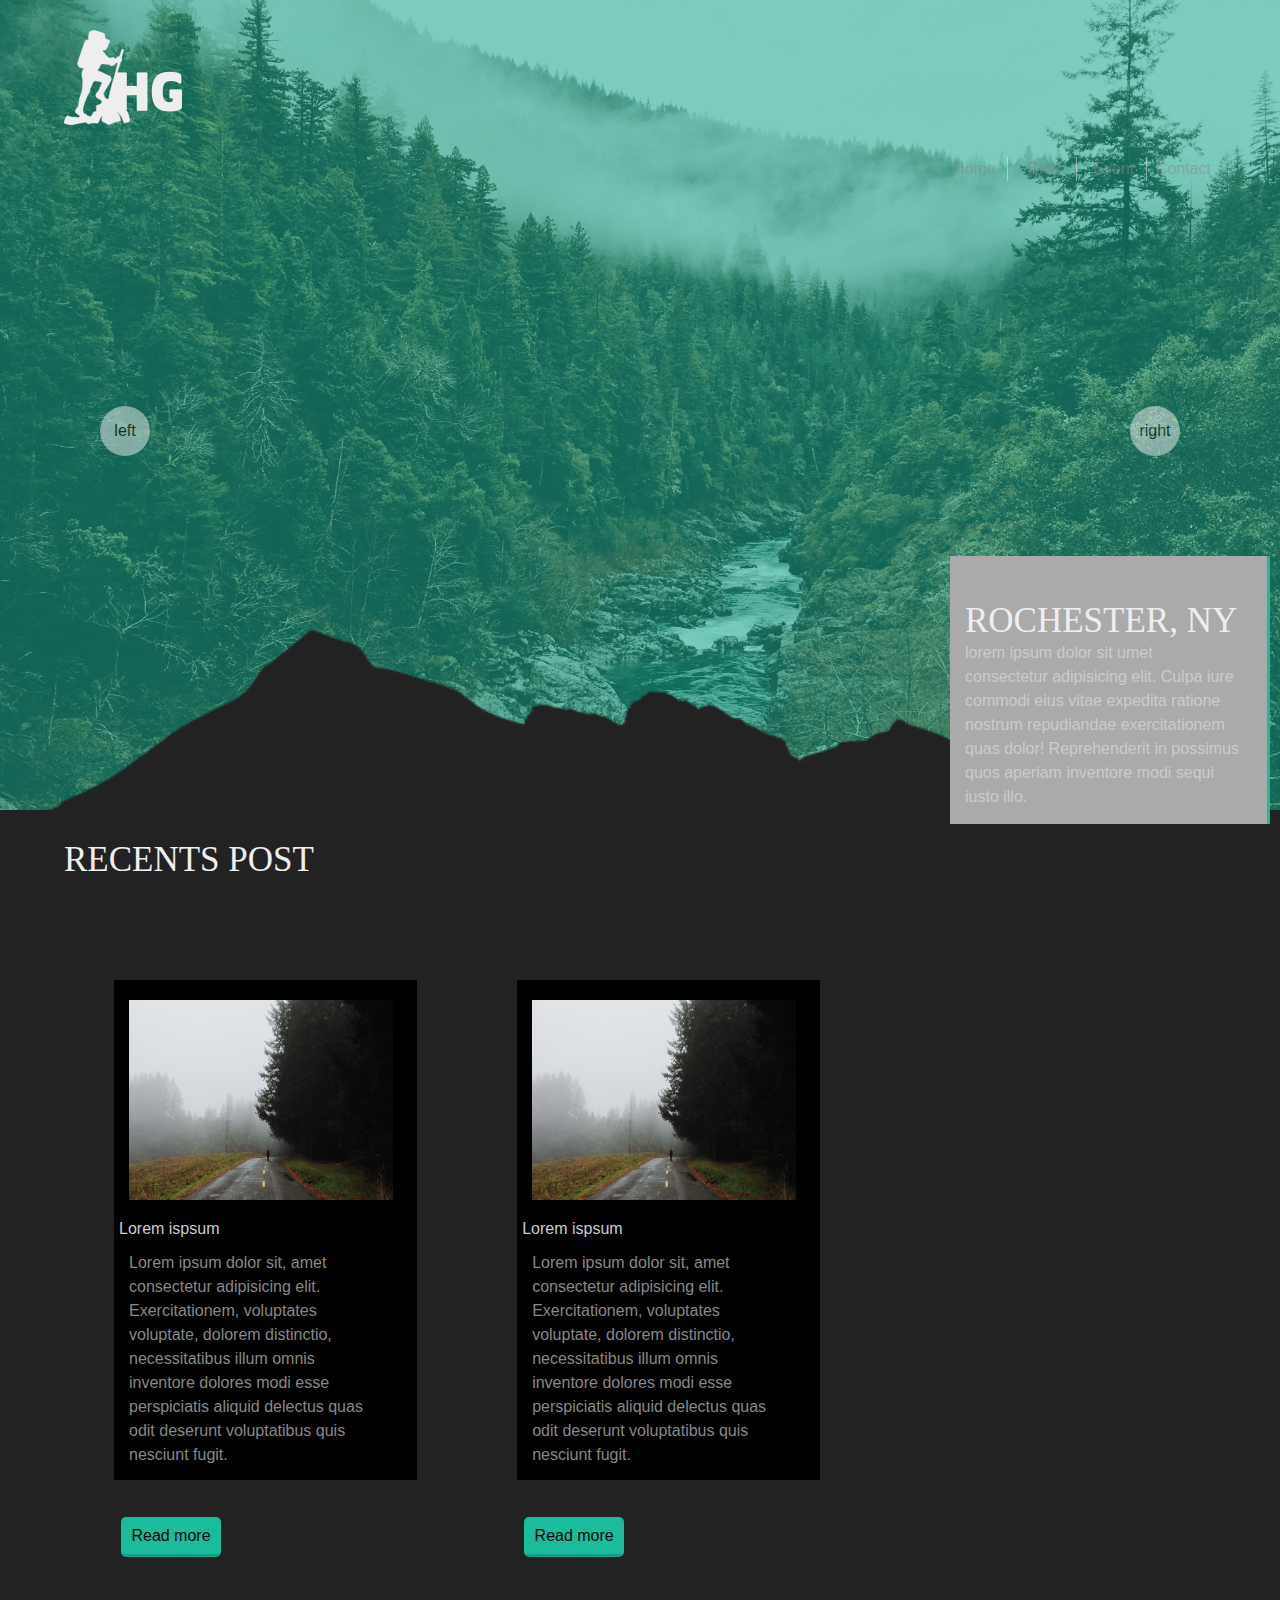
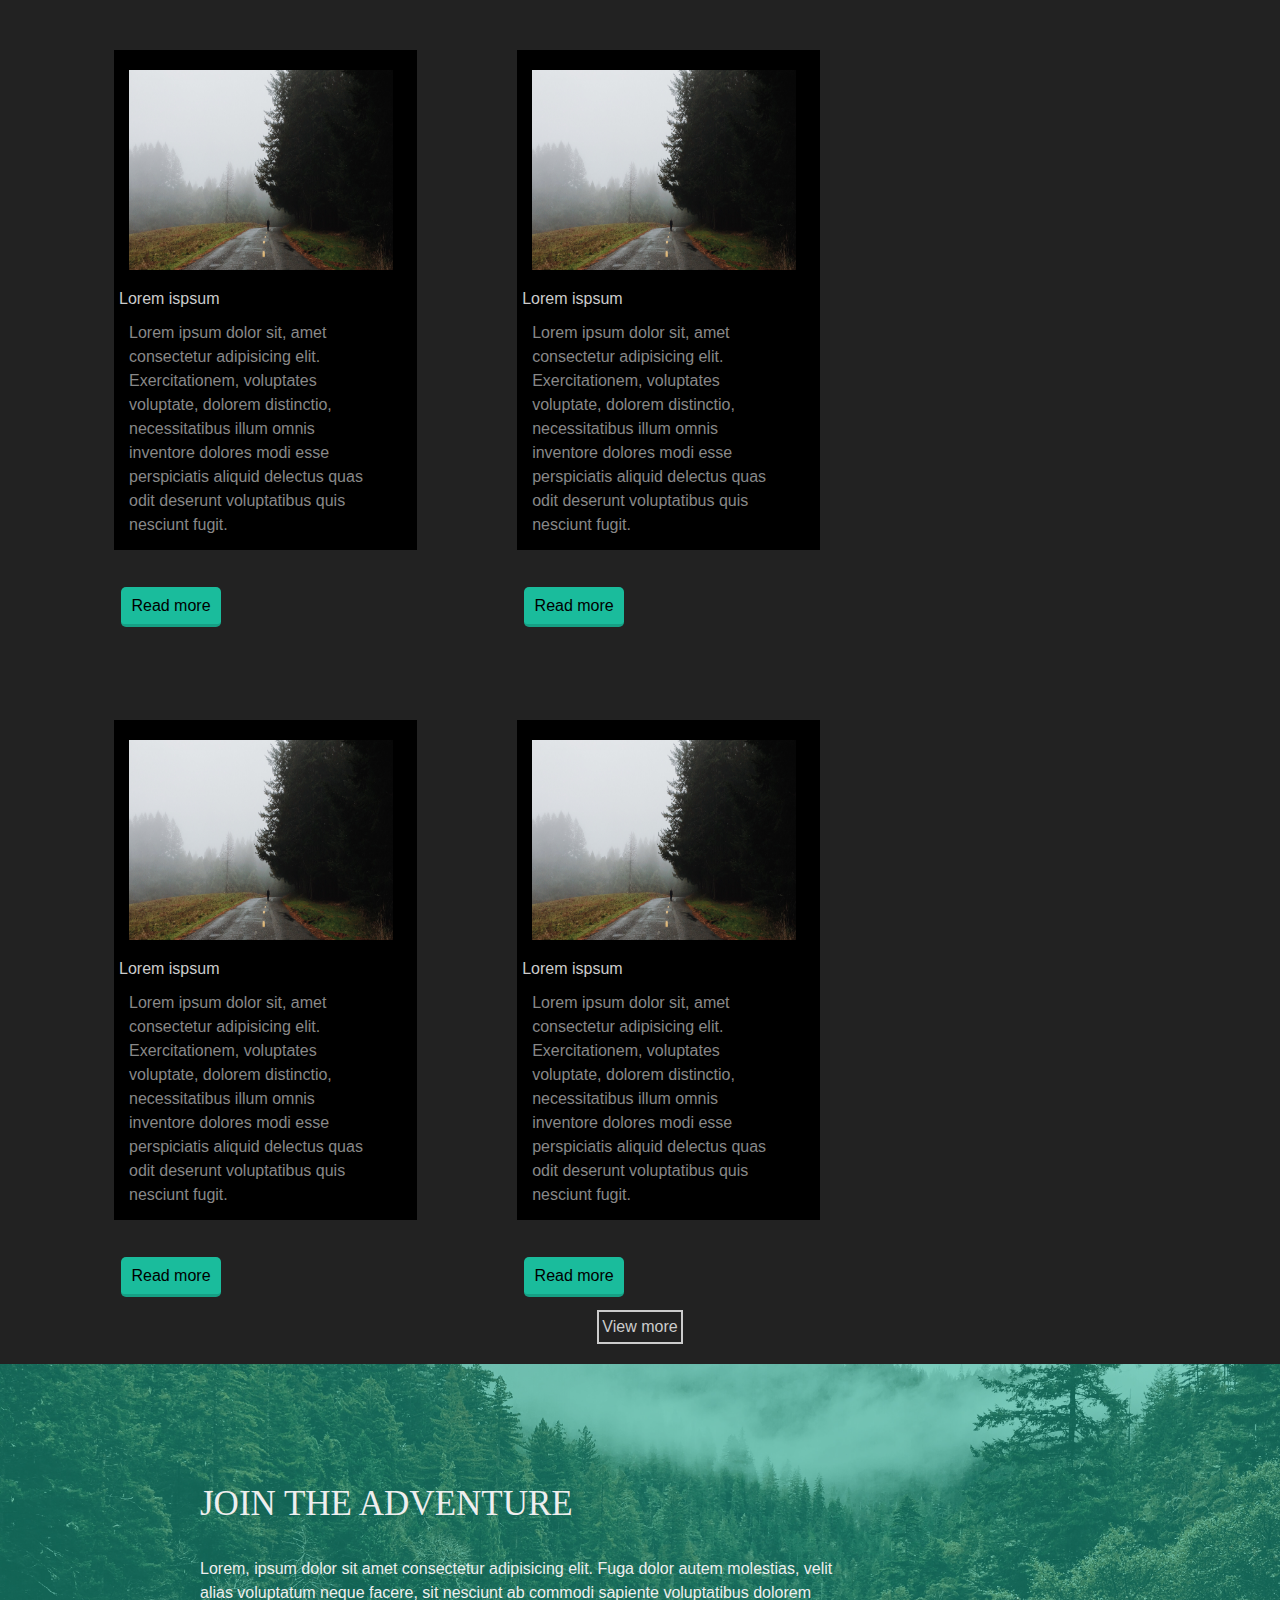
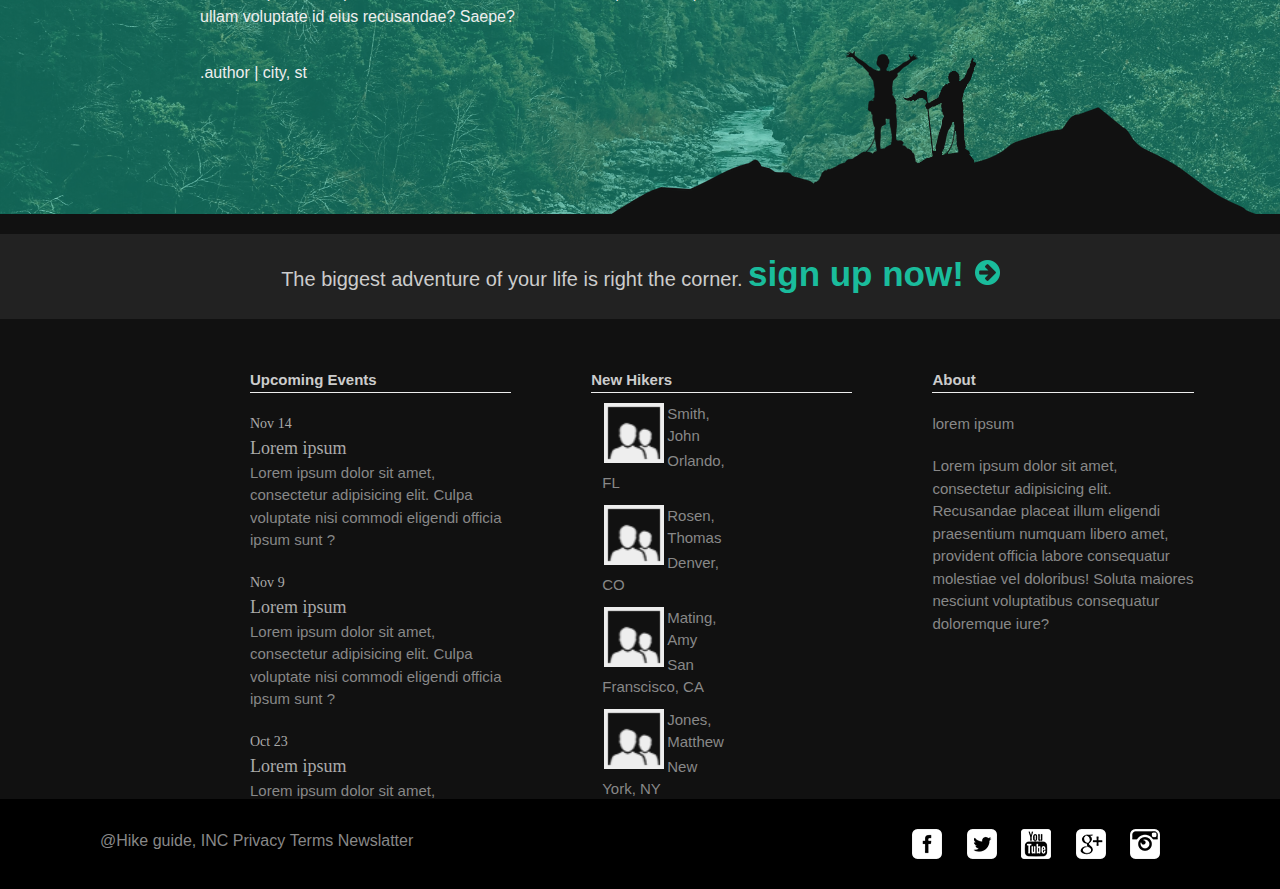
==== commit c26756ce: "index page style done" ====
--- a/index.html
+++ b/index.html
@@ -17,7 +17,7 @@
         <h1>
             <img src="images/hikersGuide.png" alt="Hiker Guide Logo">
         </h1>
-        <nav class="wrapper">
+        <nav class="">
 
 
             <ul>
@@ -55,7 +55,7 @@
         <h2>Recents Post</h2>
 
 
-        <ul class="posts wrapper">
+        <ul class="posts">
 
             <li>
                 <article>
@@ -138,7 +138,7 @@
         </button>
 
     </section>
-    <section class="wrapper" id="join">
+    <section class="" id="join">
 
         <h2>Join the adventure</h2>
         <p>Lorem, ipsum dolor sit amet consectetur adipisicing elit. Fuga dolor autem molestias, velit alias
@@ -149,18 +149,18 @@
         <p> .author | city, st </p>
 
     </section>
-    <section class="wrapper" id="signUp">
+    <section class="" id="signUp">
         <h3>The biggest adventure of your life is right the corner. <strong><a href="contact.html">
                     sign up now!</a></strong></h3>
 
     </section>
 
-    <section>
+    <section id="last">
         <section>
 
-            <h3>Upcoming Events</h3>
-            <ol class="events wrapper">
-
+                <h3>Upcoming Events</h3>
+            <ol class="events">
+                    
                 <li>
 
                     <h5>Nov <strong>14</strong> </h5>
@@ -188,8 +188,9 @@
             </ol>
         </section>
         <section>
-            <h3>New Hikers</h3>
-            <ul class="hikers-list wrapper">
+                <h3>New Hikers</h3>
+            <ul class="hikers-list">
+                    
                 <li>
 
                     <img src="images/user.png" alt="">
@@ -220,7 +221,7 @@
                 </li>
             </ul>
         </section>
-        <section class="about wrapper">
+        <section class="about">
 
             <h3><strong>About</strong></h3>
             <p><em>lorem ipsum </em></p>
@@ -260,7 +261,7 @@
                 </a>
             </li>
             <li>
-                <a href="https://www.instragram.com">
+                <a href="https://www.instagram.com">
                     <p>instragram</p>
                 </a>
             </li>
--- a/css/main.css
+++ b/css/main.css
@@ -54,12 +54,12 @@
     border: 5px solid white;
 }
 
-header,
+/* header,
 body > section,
 footer {
     border: 5px solid red;
     padding: 2rem 0;
-}
+} */
 
 footer {
     background-color: #000;
@@ -72,9 +72,13 @@
 
 header > * {
     width: 50%;
-    margin: 2.5rem;
+    margin: 10rem;
     position: relative;
     z-index: 2;
+}
+
+header:first-child {
+    padding-top: 3rem;
 }
 
 header:after {
@@ -82,8 +86,8 @@
     position: absolute;
     top:0;left:0;
     width: 100%;
-    height: 100%;
-    background:  no-repeat url("../images/mountain.png") 0% 86.5%/120rem;
+    height: 90%;
+    background: rgba(26,188,156, .50) no-repeat url("../images/mountain.png") 0% 100.5%/120rem;
 }
 
 .wrapper,
@@ -98,8 +102,8 @@
     overflow: hidden ;
 }
 
-h1 {
- float: left;
+h2 {
+ margin: 3rem 0 0;
 }
 
 nav {
@@ -271,17 +275,157 @@
     background: #222;
     color: #ccc;
     font-size: 2rem;
-    width: 100%;
-    padding: 2.5rem 2rem;
-    margin: 0;
+    font-weight: 200;
+    width: 100%;
+    display: inline-block;
+    padding: 1rem 2rem;
+    margin: 2rem 0 ;
+}
+#signUp strong {
+    font-size: 3.5rem;
 }
 
 #signUp strong  a{
     font-weight: 700;
 }
 
-section#signUp strong::after{
+section#signUp h3::after{
+    content: url("../images/arrow.png");
+    display: inline-block;
+    margin: 1.5rem 1rem;
+    width: 15px;
+}
+
+/* last section beore footer */
+#last {
+    width: 100%;
+    height: 50vh;
+    display: block;
+    background: #111;
+    font-size: 1.5rem;
+}
+
+#last section {
+  width: calc(100%/4.9);
+  margin: 2rem 4rem;
+  float: left;
+}
+
+#last section::before {
     content: '';
+    display: block;
+    clear: both;
+}
+#last h3 {
+    font-weight: 700;
+    border-bottom: .05rem solid #eee;
+}
+#last img {
+    width: 60px;
+    margin: 0 .3rem; 
+    float: left;
+}
+
+#last img::before {
+    content: '';
+    display: block;
+    clear: both;
+}
+
+
+.hikers-list li {
+   width: 100%;
+   margin: 1rem;
+}
+
+.hikers-list p {
+    width: 50%;
+    margin: 0 .5rem .2rem .1rem;
+}
+
+#last section:nth-of-type(1) {
+    margin-left: 25rem;
+}
+#last section:nth-of-type(1) h5 {
+    margin: 2rem 0 .1rem 0;
+}
+
+.about p {
+    margin-top: 2rem;
+}
+
+
+footer {
+    display: block;
+    text-align: center;
+    height: 10vh;
+}
+
+footer ul {
+    width: calc(100%/2 - 5);
+    margin: 3rem  10rem 0;
+}
+footer ul:nth-last-of-type(2) {
+    float: left;
+}
+
+footer ul:nth-last-of-type(1){
+    float: right;
+}
+
+footer * {
     display: inline-block;
-    background: url("../images/arrow.png");
-}+}
+
+
+footer a[href="https://www.facebook.com"] {
+    width: 50px;
+    height: 50px;
+    display: block;
+    background: url("../images/facebook.png") no-repeat;
+    text-indent: -9999px;
+    
+}
+
+footer a[href="https://www.twitter.com"] {
+    width: 50px;
+    height: 50px;
+    display: block;
+    background: url("../images/twitter.png") no-repeat;
+    text-indent: -9999px;
+    
+}
+
+footer a[href="https://www.youtube.com"] {
+    width: 50px;
+    height: 50px;
+    display: block;
+    background: url("../images/youtube.png") no-repeat;
+    text-indent: -9999px;
+    
+}
+
+footer a[href="https://www.google.com"] {
+    width: 50px;
+    height: 50px;
+    display: block;
+    background: url("../images/google.png") no-repeat;
+    text-indent: -9999px;
+    
+}
+
+footer a[href="https://www.instagram.com"] {
+    width: 50px;
+    height: 50px;
+    display: block;
+    background: url("../images/instagram.png") no-repeat;
+    text-indent: -9999px;
+    
+}
+
+/* footer a p {
+    background: no-repeat url("../images/facebook.png");
+    position: absolute;
+    width: 100%;
+    height: 100%;
+   } */
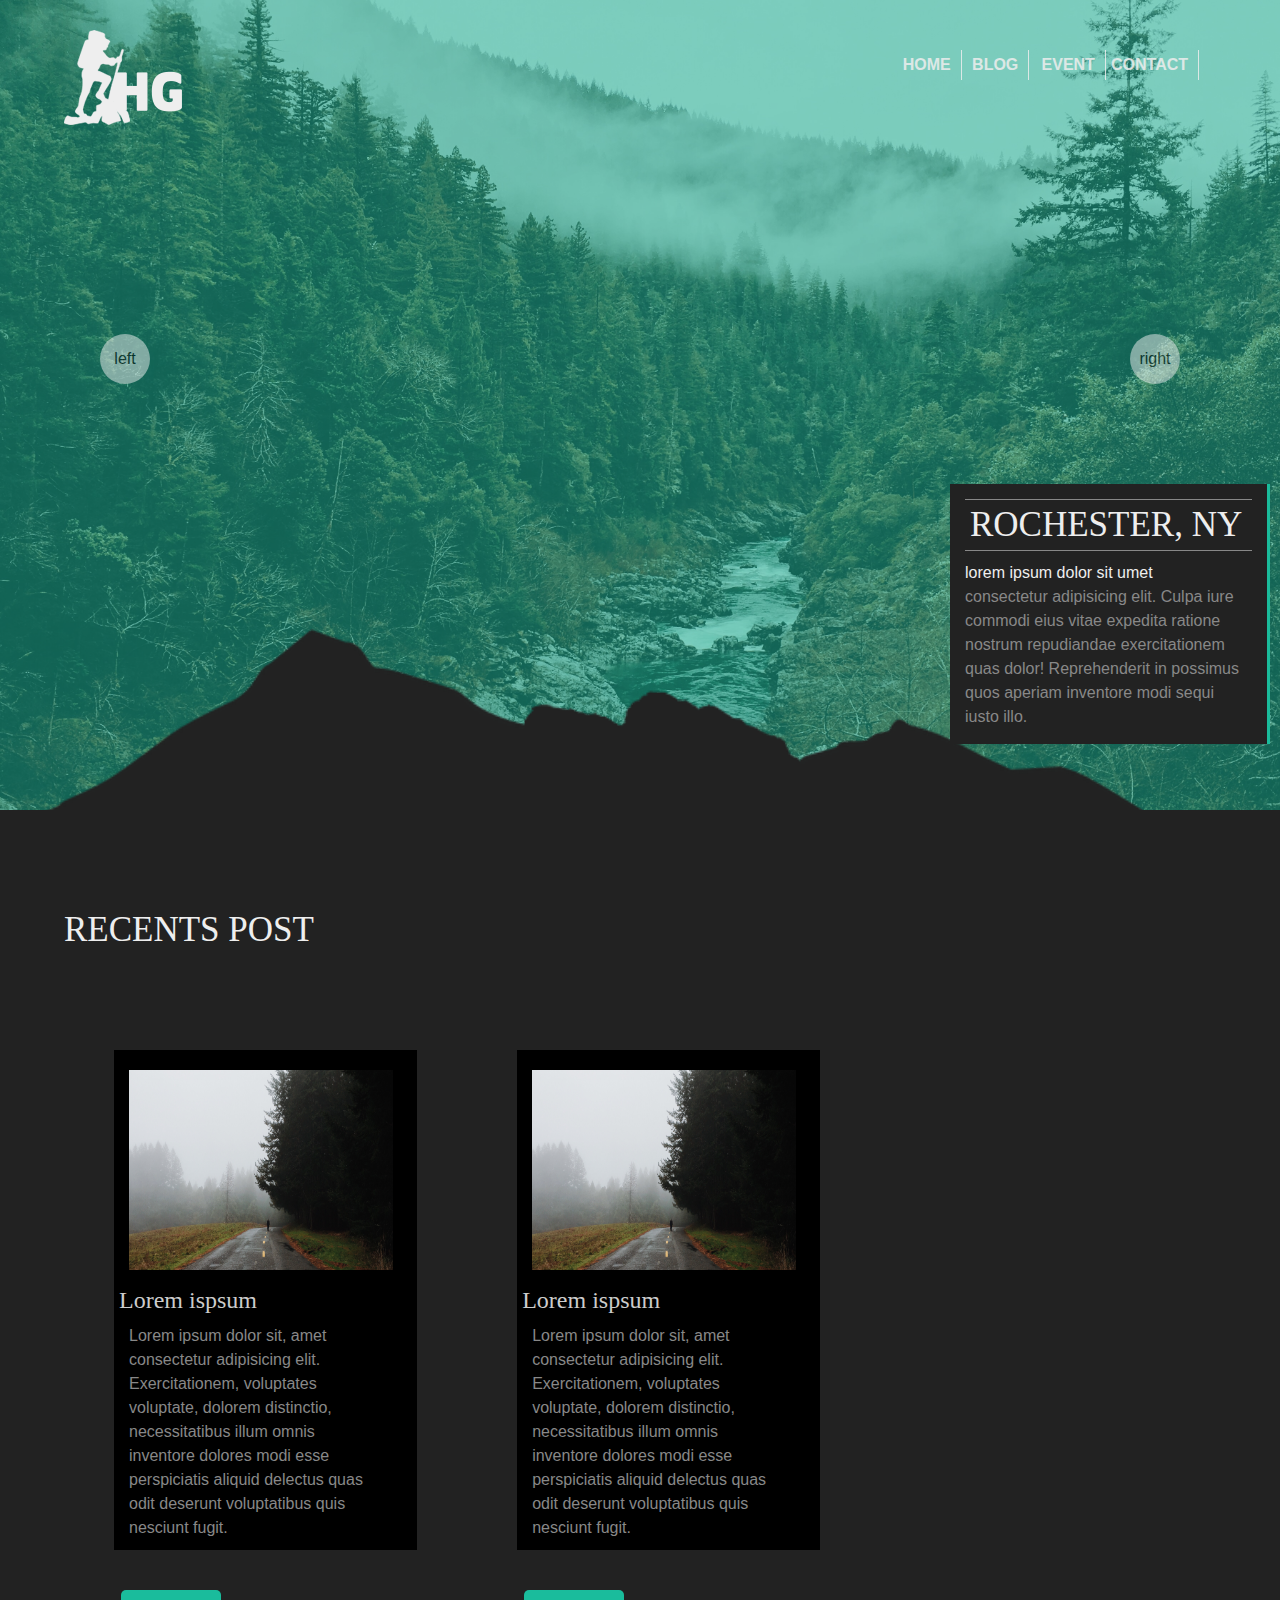
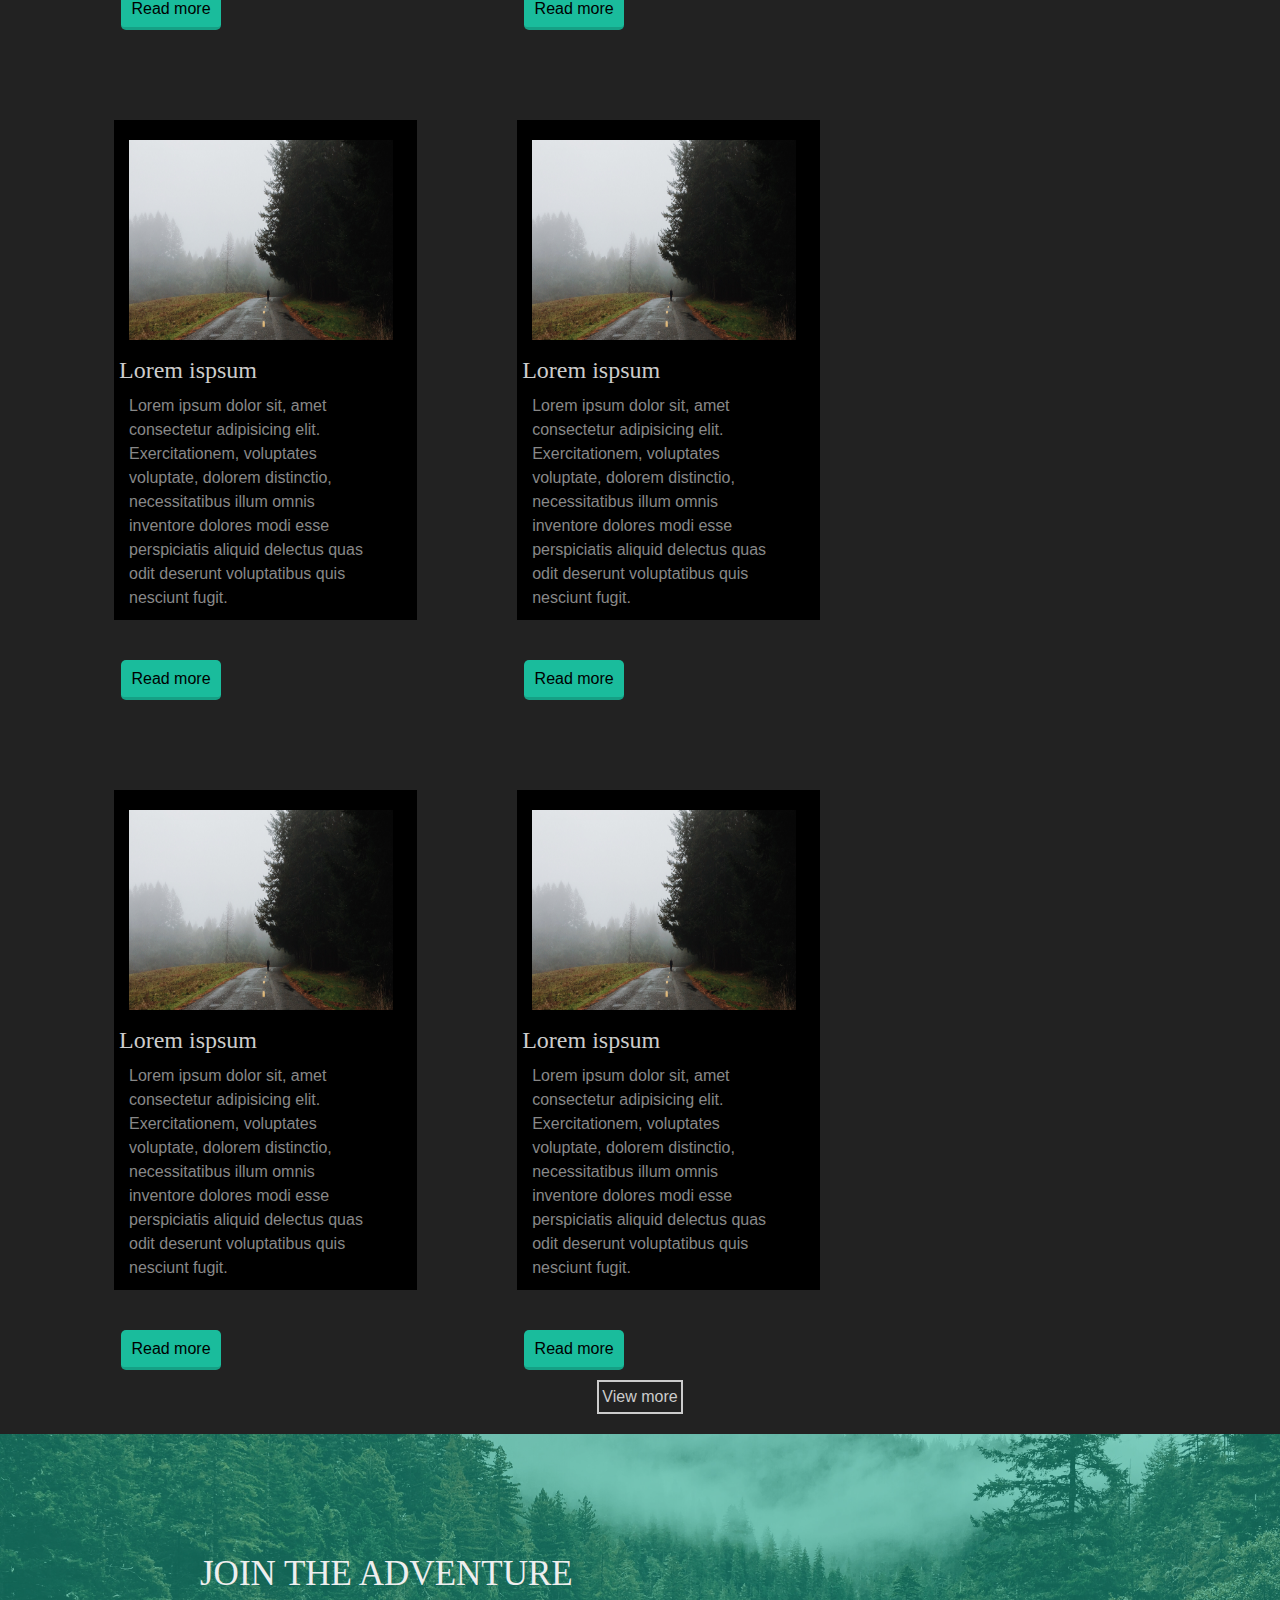
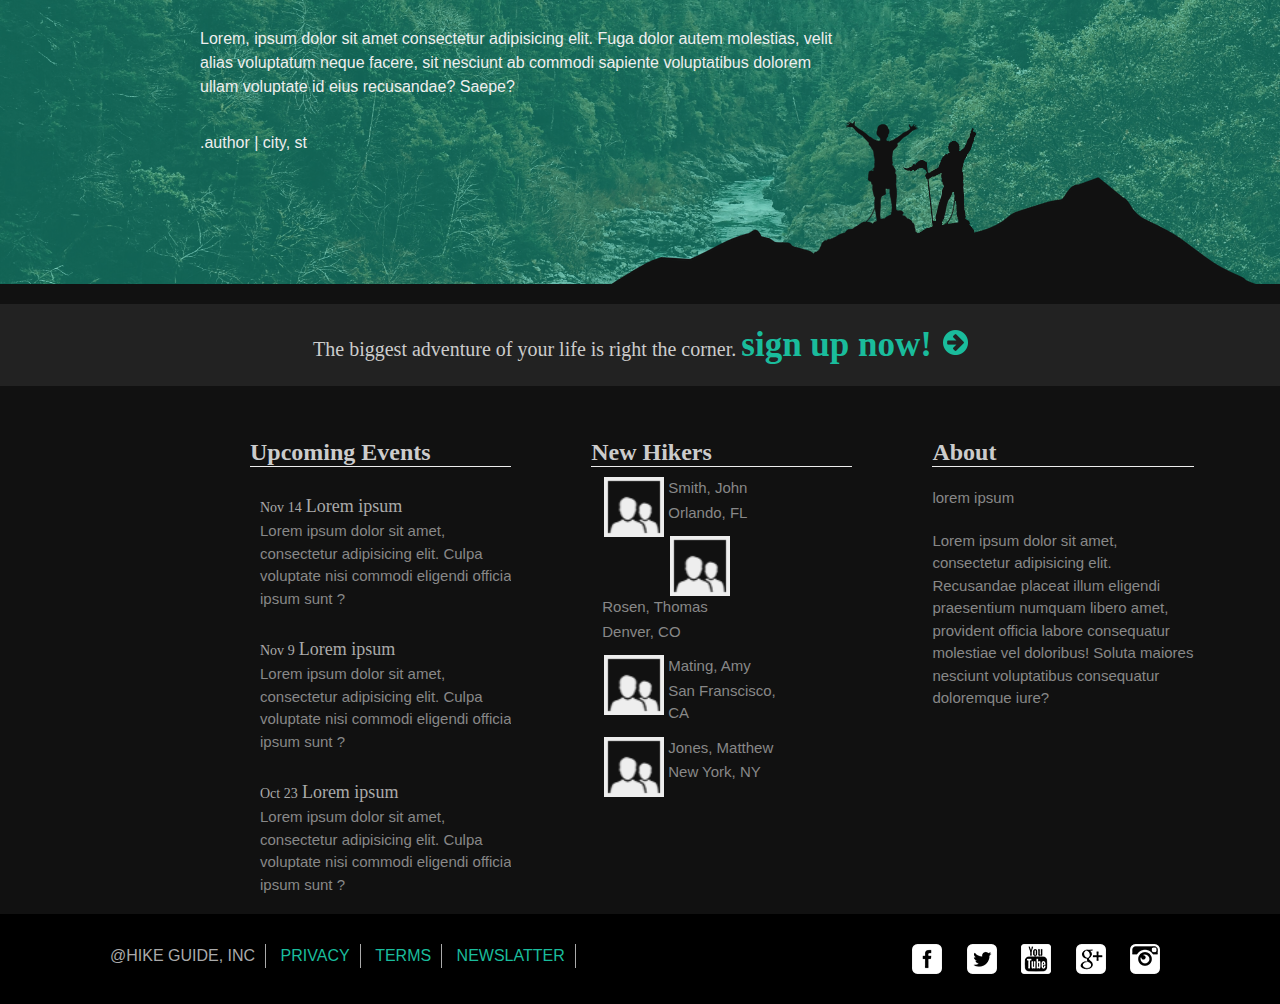
==== commit d31b0beb: "manually change the document name of events.html" ====
--- a/index.html
+++ b/index.html
@@ -21,10 +21,10 @@
 
 
             <ul>
-                <li><a href="./index.html"> Home </a></li>
-                <li><a href="./blog.html"> Blog </a></li>
-                <li><a href="./events.html"> Event </a></li>
-                <li><a href="./contact.html"> Contact </a></li>
+                <li><a href="index.html"> Home </a></li>
+                <li><a href="blog.html"> Blog </a></li>
+                <li><a href="events.html"> Event </a></li>
+                <li><a href="contact.html"> Contact </a></li>
             </ul>
         </nav>
     </section>
@@ -267,7 +267,7 @@
             </li>
         </ul>
     </footer>
-    <script src="./js/content.js"></script>
+    <script src="js/content.js"></script>
 </body>
 
 </html>--- a/css/main.css
+++ b/css/main.css
@@ -16,14 +16,14 @@
     font-family: "Program OT Bold";
     color: #aaa;
  }
-h2 {
+h1,h2 {
     font: 3.5rem "Program OT Black";
     color: #eee;
     text-transform: uppercase;
 }
 
 h3 {
-  font: 2.4 "Geogia Bold";
+  font: 2.4rem "Geogia Bold";
   color: #ccc;
 }
 
@@ -72,7 +72,7 @@
 
 header > * {
     width: 50%;
-    margin: 10rem;
+    margin: 5rem;
     position: relative;
     z-index: 2;
 }
@@ -106,25 +106,33 @@
  margin: 3rem 0 0;
 }
 
+h1 {
+    width: 25%;
+    display: inline-block;
+}
+
 nav {
-    padding: 1rem 0;
-    margin: 1.5rem 0;
+    margin-right: 10rem;
     float: right;
 }
 
 nav li {
     width: 6.5rem;
     display: inline-block;
+    text-align: left;
+    padding: 0;
 }
 
 nav a {
-    padding: 1.2rem, 2.5rem;
+    margin: 2rem 5rem;
+    padding: .3rem 1rem;
     border-right: 1px solid #eee;
     display: block;
-    color: inherit;
+    color: #eee;
+    text-transform: uppercase;
     text-decoration: none;
-    text-align: center;
-    opacity: .5;
+    font-weight: 700;
+    opacity: .85;
 }
 nav a:hover {
     opacity: 1;
@@ -165,18 +173,30 @@
 
 .locations {
     width: 25%;
-    background: #aaa;
+    background: #222;
     border-right: 3px solid #1abc9c;
     color: #ccc;
     margin: 5rem 15rem 25rem 95rem; 
     padding: 1.5rem; 
 }
 
-.locations em {
+
+.locations h2 {
+    margin: 0;
+    padding: .5rem ;
+    border-top: .1rem solid #888;
+    border-bottom: .1rem solid #888;
+}
+
+.locations strong {
+    display: block;
+    margin-top: 1rem;
     color: #eee;
 }
 
-
+.locations p {
+    color: #888;
+}
 
 /*** Posts section ***/
 .post ul {
@@ -194,6 +214,10 @@
     text-align: left;
 }
 
+section > h2 {
+    margin-top: 10rem;
+}
+
 .posts li p {
     width: 80%;
     margin: 1rem 1rem;
@@ -299,7 +323,7 @@
 /* last section beore footer */
 #last {
     width: 100%;
-    height: 50vh;
+    height: 55vh;
     display: block;
     background: #111;
     font-size: 1.5rem;
@@ -333,7 +357,7 @@
 }
 
 
-.hikers-list li {
+.hikers-list li, .events li {
    width: 100%;
    margin: 1rem;
 }
@@ -367,6 +391,17 @@
 }
 footer ul:nth-last-of-type(2) {
     float: left;
+    color: #1abc9c;
+    text-transform: uppercase;
+    
+}
+footer ul:nth-last-of-type(2) li {
+    padding: 0 1rem;
+    border-right: .1rem solid #aaa;
+}
+
+footer ul:nth-last-of-type(2) li:first-child {
+    color: #aaa;
 }
 
 footer ul:nth-last-of-type(1){
@@ -423,9 +458,122 @@
     
 }
 
-/* footer a p {
-    background: no-repeat url("../images/facebook.png");
-    position: absolute;
-    width: 100%;
-    height: 100%;
-   } */
+/* Events page */
+
+.banner-header {
+    width: 100%;
+    text-align: center;
+}
+
+.banner-header h2 {
+    display: block;
+    margin: 15rem auto 0;
+    font-size: 10rem;
+    font-weight: 700;
+}
+
+#events {
+    width: 100%;
+}
+
+#events li {
+    width: 60%;
+    display: block;
+    margin: 10rem 1rem 25rem 25rem;
+}
+
+#events img {
+    width: 50%;
+    float: left;
+    margin: 5rem 2rem;
+}
+
+#events img:before {
+    content: '';
+    display: block;
+    clear: both;
+}
+
+.clear:before {
+    content: '';
+    display: block;
+    clear: both;
+}
+
+#events h5,
+ #events h4 {
+ width: 40%;
+ 
+}
+#events h5 {
+    margin: 5rem 0 2rem;
+}
+
+ #events p {
+     width: 40%;
+ }
+ section li > * {
+    display: inline-block;
+} 
+
+
+/** contact page modifications **/
+
+main {
+    width: 75%;
+    display: block;
+    margin: 1rem auto;
+}
+
+main > * {
+    width: calc(100%/2.5);
+    display: inline-block;
+}
+
+#contact {
+    margin: 6rem 5rem
+}
+
+#contact > * {
+    margin: .5rem;
+}
+
+#contact p:nth-last-of-type(even) {
+    margin-top: 2rem;
+}
+
+#contact h2 {
+    text-transform: uppercase;
+    padding: 2rem;
+    font-weight: 600;
+    font-size: 5rem;
+    border-bottom: .5rem solid #aaa;
+}
+
+form {
+    background-color: #eee;
+    padding: 5rem 2rem;
+    margin: 10rem 0;
+    
+}
+input, textarea, select, form button {
+    display: block;
+    width: 75%;
+    padding: 1rem 1rem;
+    margin: 2.5rem auto;
+    background-color: #aaa;
+    border-radius: 10px;
+    color: #eee;
+}
+
+input::placeholder {
+    color: #eee;
+}
+
+textarea::placeholder {
+    color: #eee;
+}
+
+form button {
+    background-color: #1abc9c;
+}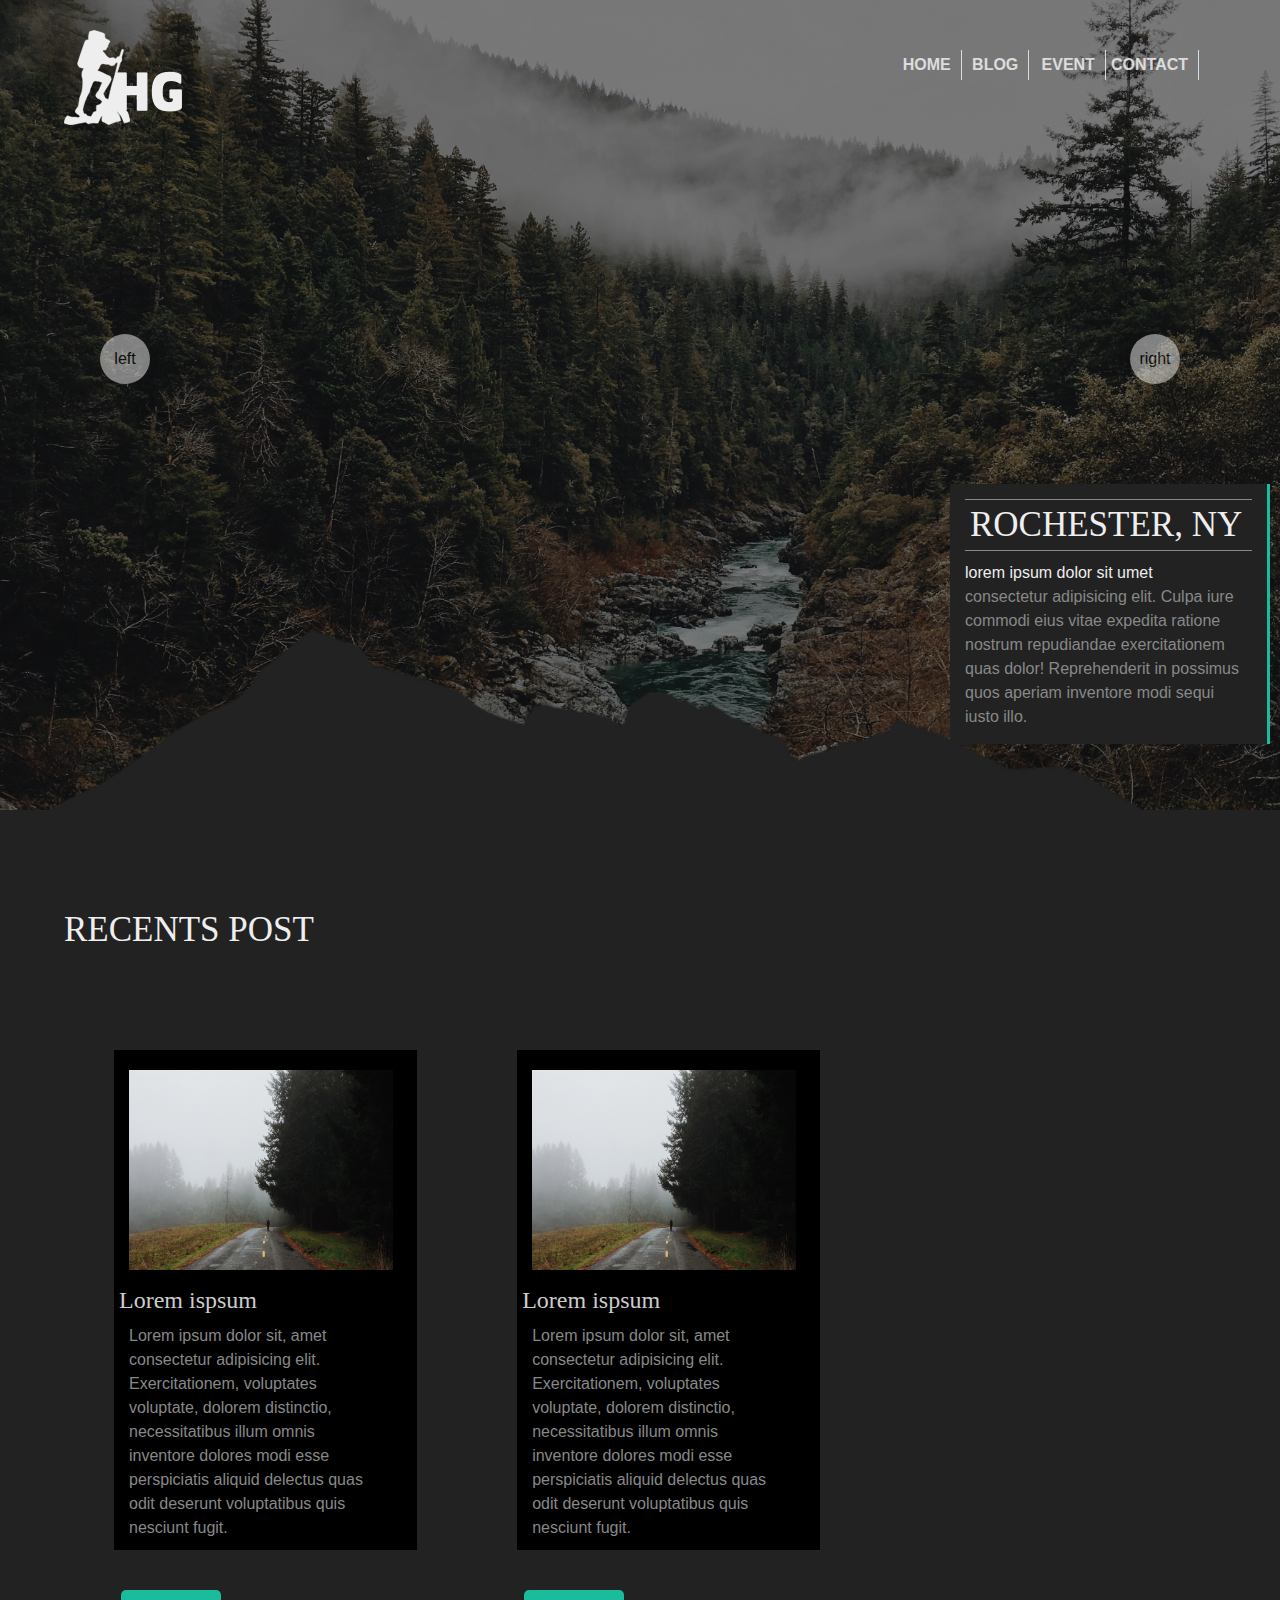
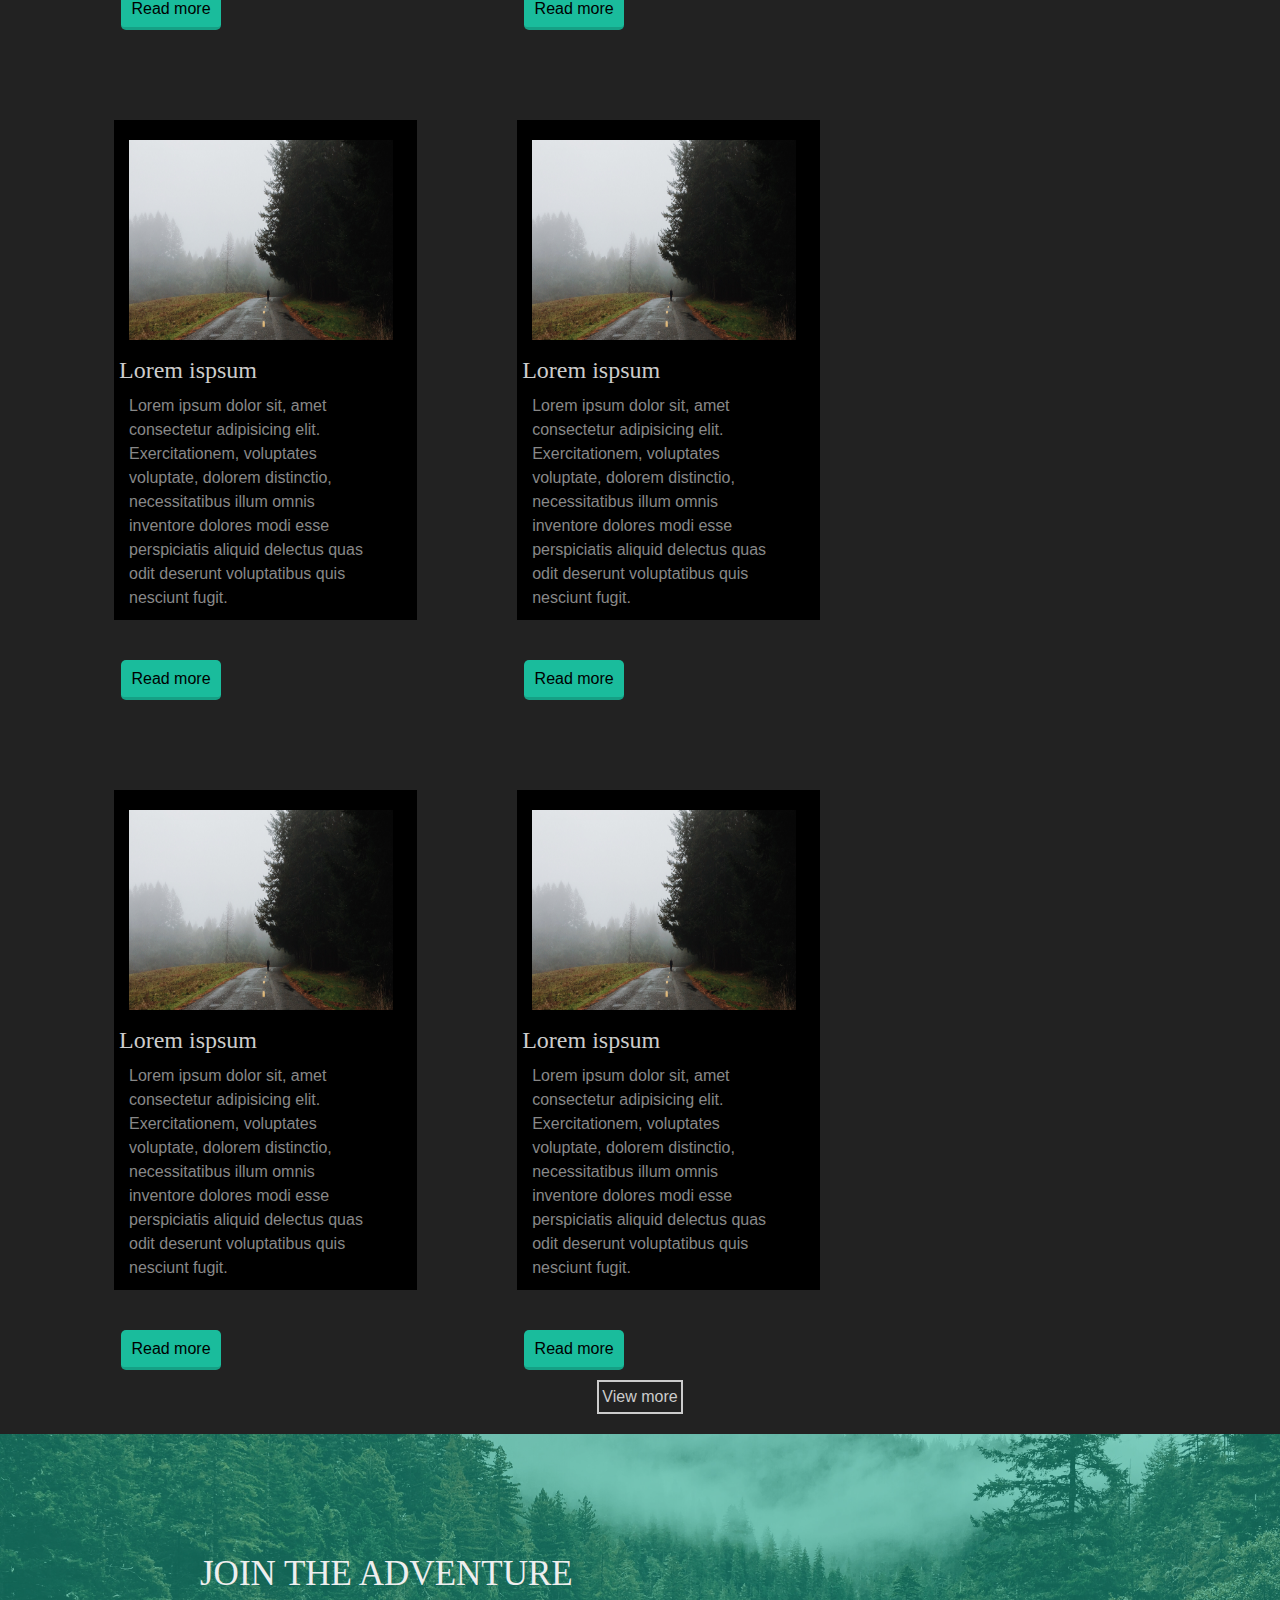
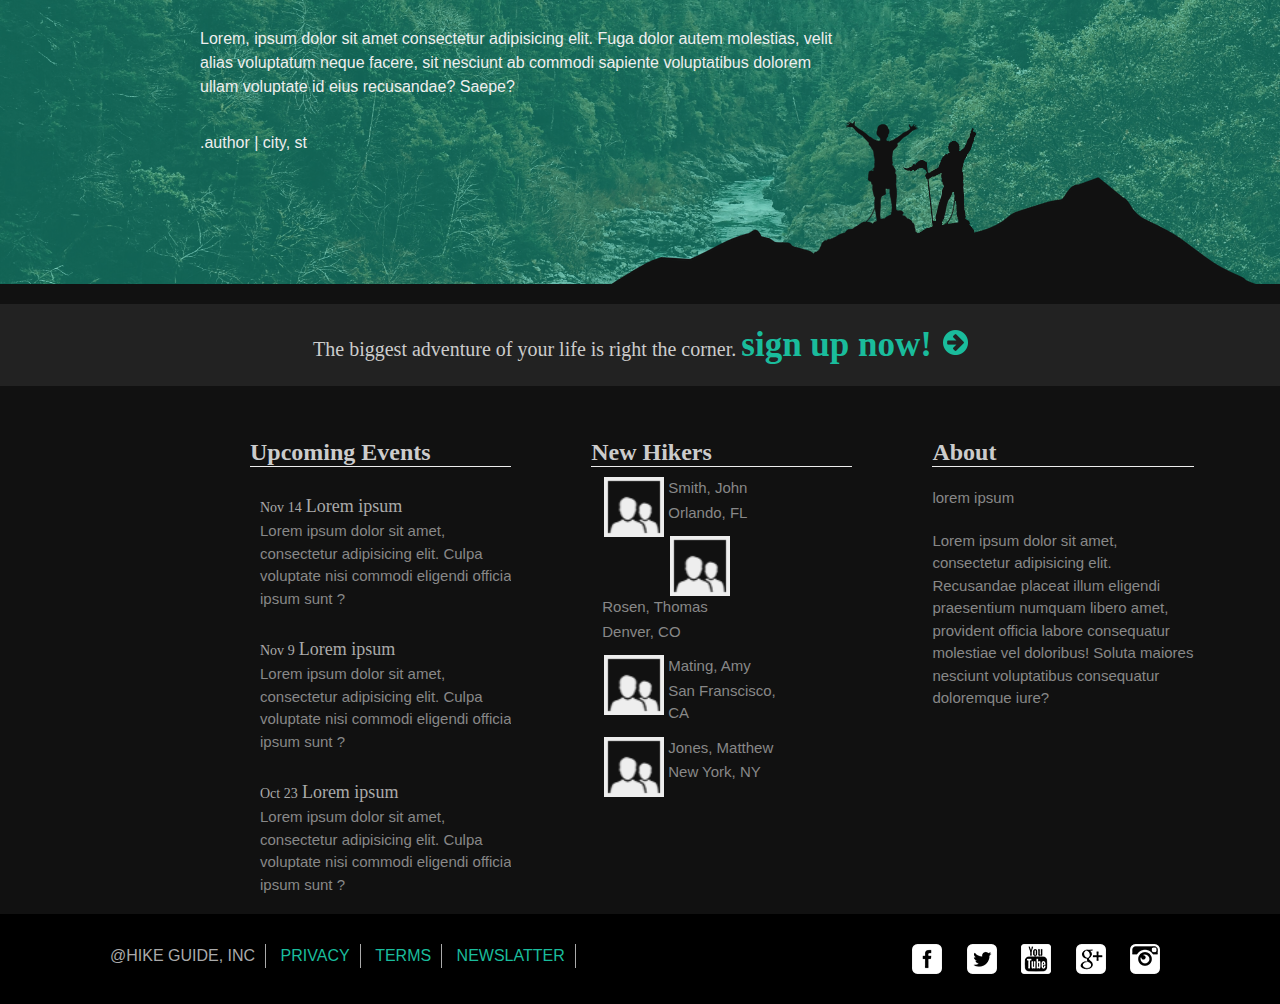
==== commit ceef33b7: "build may feature of the carosel" ====
--- a/index.html
+++ b/index.html
@@ -17,7 +17,7 @@
         <h1>
             <img src="images/hikersGuide.png" alt="Hiker Guide Logo">
         </h1>
-        <nav class="">
+        <nav>
 
 
             <ul>
@@ -267,7 +267,9 @@
             </li>
         </ul>
     </footer>
-    <script src="js/content.js"></script>
+    
+    <script src="js/content.js"  type="text/javascript"></script>
+    <script src="js/events.js"  type="text/javascript"></script>
 </body>
 
 </html>--- a/css/main.css
+++ b/css/main.css
@@ -87,7 +87,7 @@
     top:0;left:0;
     width: 100%;
     height: 90%;
-    background: rgba(26,188,156, .50) no-repeat url("../images/mountain.png") 0% 100.5%/120rem;
+    background: rgba(17, 17, 17,.5) no-repeat url("../images/mountain.png") 0% 100.5%/120rem;
 }
 
 .wrapper,
@@ -147,9 +147,6 @@
     width: 100%;
 }
 
-#banner, .locations {
-    width: calc(100%/3);
-}
 
 #banner::after {
     content: "";
@@ -176,8 +173,9 @@
     background: #222;
     border-right: 3px solid #1abc9c;
     color: #ccc;
-    margin: 5rem 15rem 25rem 95rem; 
+    margin: 5rem 1rem 25rem 95rem; 
     padding: 1.5rem; 
+    display: inline-block;
 }
 
 
@@ -196,6 +194,30 @@
 
 .locations p {
     color: #888;
+}
+
+.hidden {
+    visibility: hidden;
+}
+
+#banner ol{
+    float: right;
+    margin: 4.5rem 25rem 0 0;
+}
+
+#banner li {
+    width: .1rem;
+    height: .1rem;
+    background: #eee;
+    border: .5rem solid #eee;
+    border-radius: 50%;
+    margin: 2rem;
+    display: block;
+    opacity: .5; 
+}
+
+#banner li.selected {
+    opacity: 1;
 }
 
 /*** Posts section ***/
